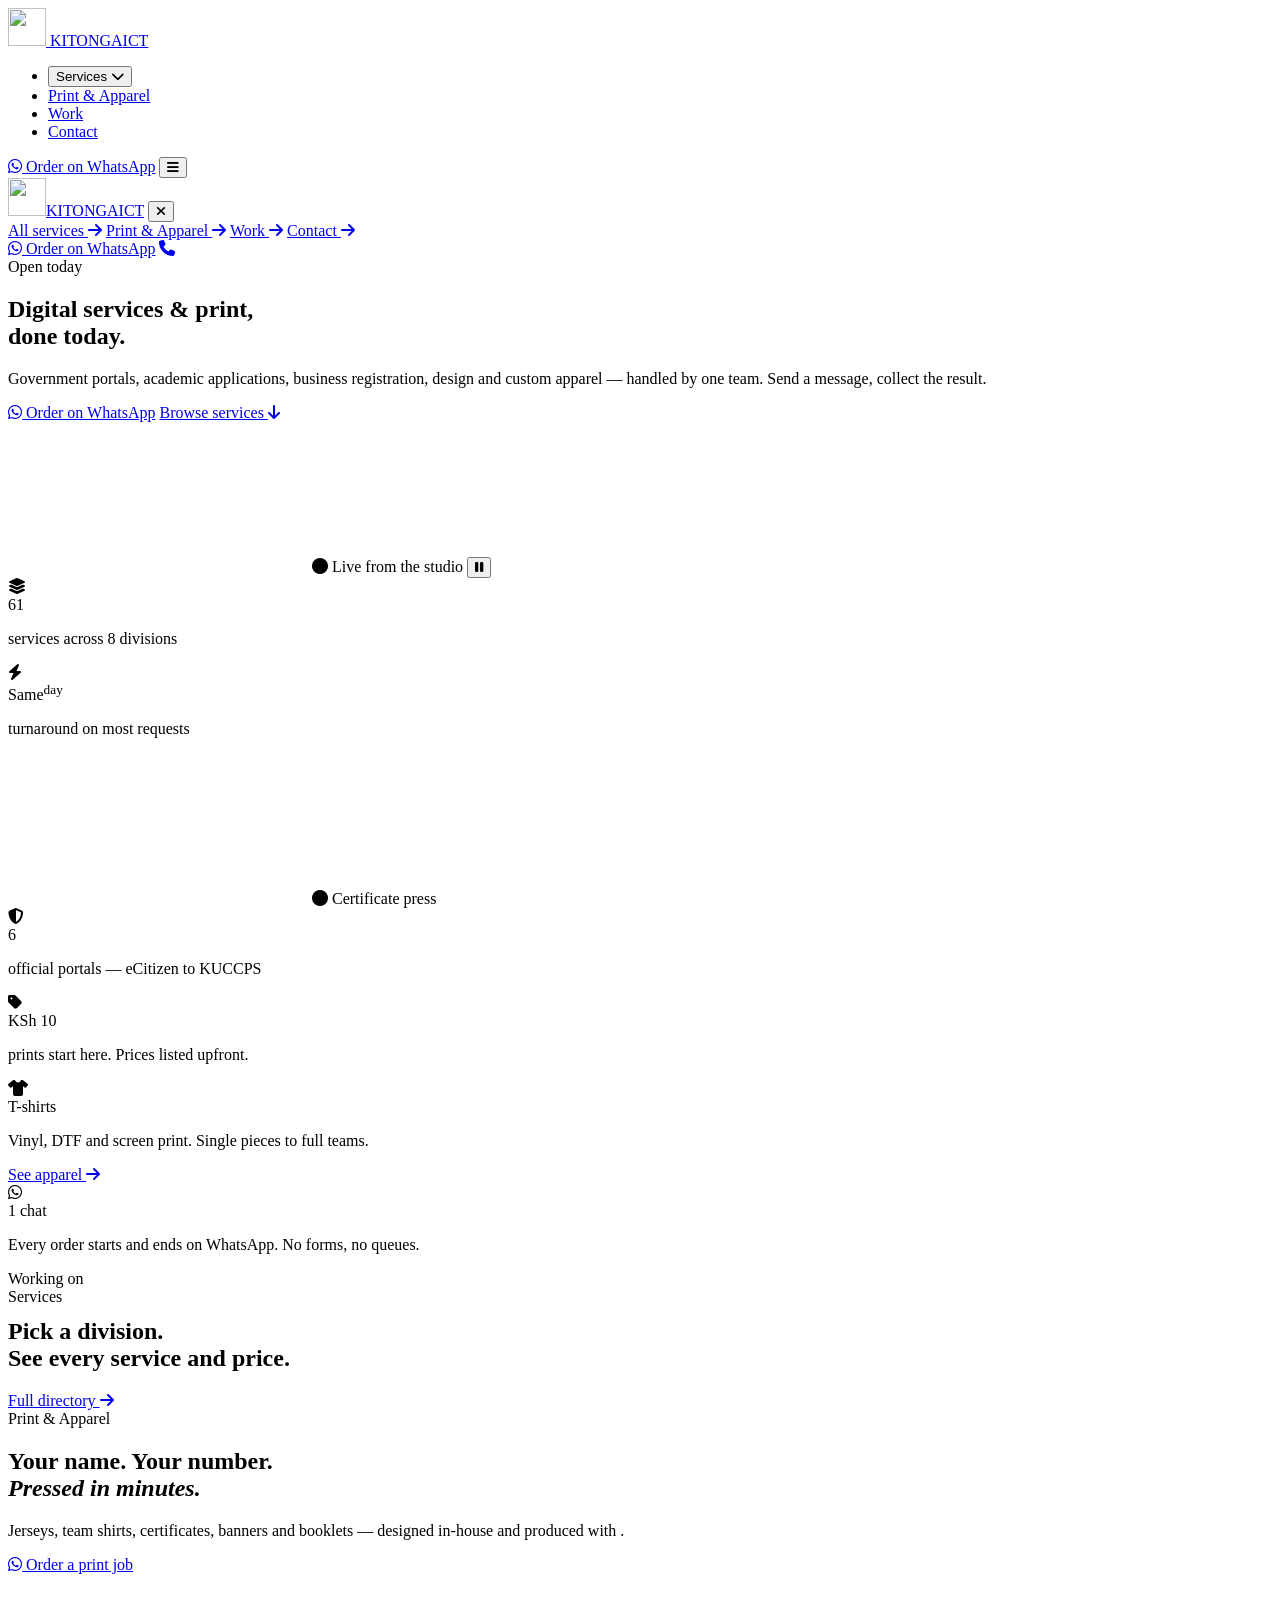
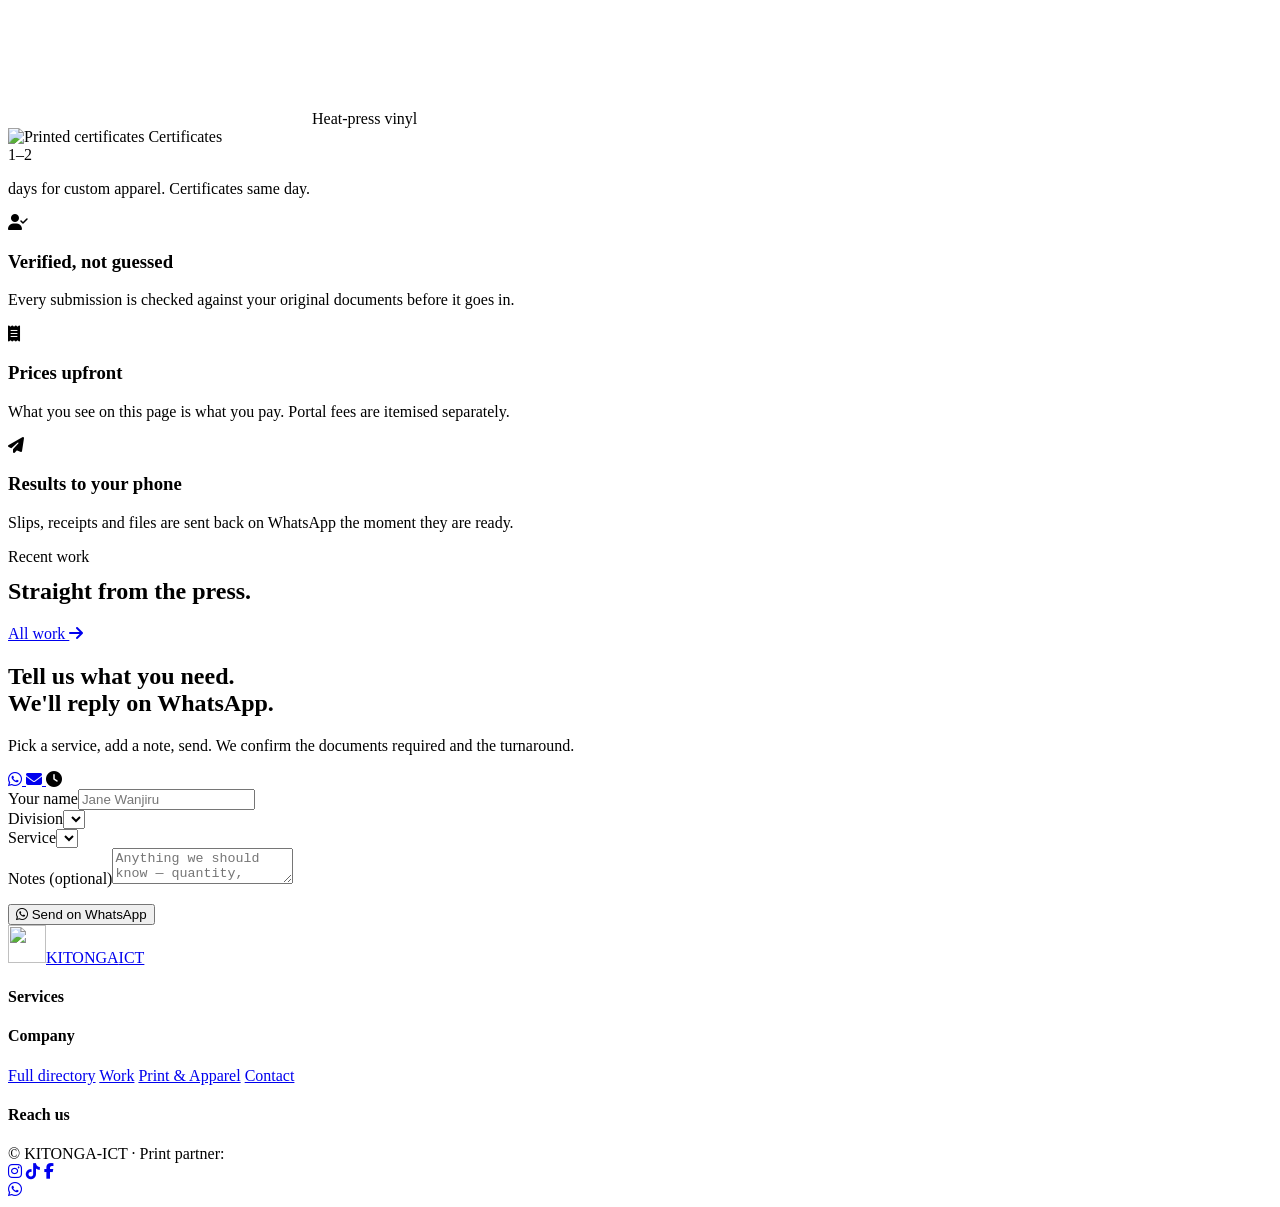
==== public/index.html @ f6f3f162 "Add KITONGA-ICT website source files" ====
<!DOCTYPE html>
<html lang="en">
<head>
<meta charset="UTF-8">
<meta name="viewport" content="width=device-width, initial-scale=1.0">
<title>KITONGA-ICT — Digital services & print, done today</title>
<meta name="description" content="Government, academic, business and print services in Nairobi. Order on WhatsApp — eCitizen, KRA, HELB, KUCCPS, CVs, certificates and custom t-shirts.">
<meta name="theme-color" content="#f4f5f7">
<meta property="og:title" content="KITONGA-ICT">
<meta property="og:description" content="Digital services & print, done today.">
<meta property="og:image" content="/static/images/portfolio/tee-peel.jpg">
<link rel="icon" type="image/svg+xml" href="/static/favicon.svg">
<link rel="preconnect" href="https://fonts.googleapis.com">
<link rel="preconnect" href="https://fonts.gstatic.com" crossorigin>
<link href="https://fonts.googleapis.com/css2?family=Plus+Jakarta+Sans:wght@500;600;700;800&family=Inter:wght@400;500;600&display=swap" rel="stylesheet">
<link href="https://cdn.jsdelivr.net/npm/@fortawesome/fontawesome-free@6.5.2/css/all.min.css" rel="stylesheet">
<link href="/static/css/site.css" rel="stylesheet">
</head>
<body>

<!--HEADER-->
<header class="site-header" id="site-header">
  <div class="wrap">
    <div class="bar">
      <a class="brand" href="/" aria-label="KITONGA-ICT home">
        <img src="/static/brand/mark.svg" alt="" width="38" height="38">
        <span>KITONGA</span><span class="tag">ICT</span>
      </a>
      <ul class="nav" id="nav">
        <li id="nav-services">
          <button type="button" aria-expanded="false" aria-controls="mega">Services <i class="fas fa-chevron-down"></i></button>
          <div class="mega" id="mega" role="menu"></div>
        </li>
        <li><a href="/#studio">Print &amp; Apparel</a></li>
        <li><a href="/portfolio">Work</a></li>
        <li><a href="/#contact">Contact</a></li>
      </ul>
      <div class="head-actions">
        <a class="btn btn-dark btn-sm" href="#" data-wa-general><i class="fab fa-whatsapp"></i> Order on WhatsApp</a>
        <button class="nav-toggle" id="nav-toggle" type="button" aria-label="Open menu" aria-expanded="false"><i class="fas fa-bars"></i></button>
      </div>
    </div>
  </div>
</header>

<nav class="mnav" id="mnav" aria-label="Mobile">
  <div class="top">
    <a class="brand" href="/"><img src="/static/brand/mark.svg" alt="" width="38" height="38"><span>KITONGA</span><span class="tag">ICT</span></a>
    <button class="nav-toggle" id="nav-close" type="button" aria-label="Close menu"><i class="fas fa-xmark"></i></button>
  </div>
  <div class="list">
    <a href="/services">All services <i class="fas fa-arrow-right"></i></a>
    <a href="/#studio">Print &amp; Apparel <i class="fas fa-arrow-right"></i></a>
    <a href="/portfolio">Work <i class="fas fa-arrow-right"></i></a>
    <a href="/#contact">Contact <i class="fas fa-arrow-right"></i></a>
  </div>
  <div class="cats" id="mnav-cats"></div>
  <div class="foot">
    <a class="btn btn-wa btn-lg" href="#" data-wa-general><i class="fab fa-whatsapp"></i> Order on WhatsApp</a>
    <a class="btn btn-ghost" href="#" data-tel><i class="fas fa-phone"></i> <span data-k="phoneDisplay"></span></a>
  </div>
</nav>
<!--/HEADER-->

<main id="main">

  <!-- HERO -->
  <section class="hero" id="hero">
    <div class="wrap">
      <div class="hero-copy rv">
        <span class="pill-note"><span class="dot"></span> Open today <span class="k" data-k="hours"></span></span>
        <h1 class="h-xl">Digital services &amp; print,<br>done today.</h1>
        <p class="lead">Government portals, academic applications, business registration, design and custom apparel — handled by one team. Send a message, collect the result.</p>
        <div class="hero-cta">
          <a class="btn btn-dark btn-lg" href="#" data-wa-general><i class="fab fa-whatsapp"></i> Order on WhatsApp</a>
          <a class="btn btn-ghost btn-lg" href="#services">Browse services <i class="fas fa-arrow-down"></i></a>
        </div>
      </div>

      <div class="bento stagger" id="bento">
        <article class="tile tile-media" id="tile-tee">
          <video src="/static/media/tee-loop.mp4" poster="/static/media/tee-poster.jpg" autoplay muted loop playsinline preload="metadata" aria-label="Heat-press vinyl t-shirt printing"></video>
          <span class="label"><i class="fas fa-circle"></i> Live from the studio</span>
          <button class="mute" type="button" data-toggle-video aria-label="Pause video"><i class="fas fa-pause"></i></button>
        </article>
        <article class="tile tile-lime">
          <span class="ic"><i class="fas fa-layer-group"></i></span>
          <div><div class="num"><span data-count="61">61</span></div><p class="cap">services across 8 divisions</p></div>
        </article>
        <article class="tile">
          <span class="ic"><i class="fas fa-bolt"></i></span>
          <div><div class="num">Same<sup>day</sup></div><p class="cap">turnaround on most requests</p></div>
        </article>
        <article class="tile tile-media" id="tile-cert">
          <video src="/static/media/press-loop.mp4" poster="/static/media/press-poster.jpg" autoplay muted loop playsinline preload="metadata" aria-label="Certificate printing"></video>
          <span class="label"><i class="fas fa-circle"></i> Certificate press</span>
        </article>
        <article class="tile tile-lilac">
          <span class="ic"><i class="fas fa-shield-halved"></i></span>
          <div><div class="num"><span data-count="6">6</span></div><p class="cap">official portals — eCitizen to KUCCPS</p></div>
        </article>
        <article class="tile tile-dark">
          <span class="ic"><i class="fas fa-tag"></i></span>
          <div><div class="num">KSh <span data-count="10">10</span></div><p class="cap">prints start here. Prices listed upfront.</p></div>
        </article>
        <article class="tile tile-butter tile-wide">
          <span class="ic"><i class="fas fa-shirt"></i></span>
          <div><div class="num">T-shirts</div><p class="cap">Vinyl, DTF and screen print. Single pieces to full teams.</p></div>
          <a class="btn btn-dark btn-sm" href="#studio" style="align-self:flex-start">See apparel <i class="fas fa-arrow-right"></i></a>
        </article>
        <article class="tile tile-wide">
          <span class="ic"><i class="fab fa-whatsapp"></i></span>
          <div><div class="num">1 chat</div><p class="cap">Every order starts and ends on WhatsApp. No forms, no queues.</p></div>
        </article>
      </div>
    </div>
  </section>

  <!-- PORTALS -->
  <section class="strip" aria-label="Portals we work on">
    <div class="wrap">
      <div class="row rv">
        <span class="lab">Working on</span>
        <div class="marquee"><div class="marquee-track" id="marquee"></div></div>
      </div>
    </div>
  </section>

  <!-- SERVICES -->
  <section class="section" id="services">
    <div class="wrap">
      <div class="section-head rv">
        <div>
          <span class="eyebrow">Services</span>
          <h2 class="h-lg" style="margin-top:.75rem">Pick a division.<br>See every service and price.</h2>
        </div>
        <a class="btn btn-ghost" href="/services">Full directory <i class="fas fa-arrow-right"></i></a>
      </div>
      <div class="cats stagger" id="cats"></div>
    </div>
  </section>

  <!-- STUDIO -->
  <section class="section" id="studio" style="padding-top:0">
    <div class="wrap">
      <div class="studio rv">
        <div class="studio-grid">
          <div class="studio-copy">
            <span class="eyebrow">Print &amp; Apparel</span>
            <h2 class="h-lg">Your name. Your number.<br><em>Pressed in minutes.</em></h2>
            <p class="lead">Jerseys, team shirts, certificates, banners and booklets — designed in-house and produced with <span data-k="printPartner"></span>.</p>
            <div class="chips" id="print-chips"></div>
            <div><a class="btn btn-lime btn-lg" href="#" data-wa-print><i class="fab fa-whatsapp"></i> Order a print job</a></div>
          </div>
          <div class="studio-media">
            <div class="card tall">
              <video src="/static/media/tee-loop.mp4" poster="/static/media/tee-poster.jpg" autoplay muted loop playsinline preload="metadata" aria-hidden="true"></video>
              <span class="badge">Heat-press vinyl</span>
            </div>
            <div class="card sq">
              <img src="/static/images/portfolio/cert-stack.jpg" alt="Printed certificates" loading="lazy">
              <span class="badge">Certificates</span>
            </div>
            <div class="card sq stat">
              <div class="num">1–2</div>
              <p class="cap">days for custom apparel. Certificates same day.</p>
            </div>
          </div>
        </div>
      </div>
    </div>
  </section>

  <!-- WHY -->
  <section class="section" id="why" style="padding-top:0">
    <div class="wrap">
      <div class="why stagger">
        <div class="card">
          <span class="ic" style="background:var(--sky)"><i class="fas fa-user-check"></i></span>
          <h3>Verified, not guessed</h3>
          <p>Every submission is checked against your original documents before it goes in.</p>
        </div>
        <div class="card">
          <span class="ic" style="background:var(--butter)"><i class="fas fa-receipt"></i></span>
          <h3>Prices upfront</h3>
          <p>What you see on this page is what you pay. Portal fees are itemised separately.</p>
        </div>
        <div class="card">
          <span class="ic" style="background:var(--mint)"><i class="fas fa-paper-plane"></i></span>
          <h3>Results to your phone</h3>
          <p>Slips, receipts and files are sent back on WhatsApp the moment they are ready.</p>
        </div>
      </div>
    </div>
  </section>

  <!-- WORK -->
  <section class="section" id="work" style="padding-top:0">
    <div class="wrap">
      <div class="section-head rv">
        <div>
          <span class="eyebrow">Recent work</span>
          <h2 class="h-lg" style="margin-top:.75rem">Straight from the press.</h2>
        </div>
        <a class="btn btn-ghost" href="/portfolio">All work <i class="fas fa-arrow-right"></i></a>
      </div>
      <div class="work stagger" id="work-grid"></div>
    </div>
  </section>

  <!-- CTA -->
  <section class="section" id="contact" style="padding-top:0">
    <div class="wrap">
      <div class="cta rv">
        <div class="cta-grid">
          <div>
            <h2 class="h-lg">Tell us what you need.<br>We'll reply on WhatsApp.</h2>
            <p class="lead" style="margin-top:1rem">Pick a service, add a note, send. We confirm the documents required and the turnaround.</p>
            <div class="contact">
              <a href="#" data-wa-general><i class="fab fa-whatsapp"></i> <span data-k="phoneDisplay"></span></a>
              <a href="#" data-mail><i class="fas fa-envelope"></i> <span data-k="email"></span></a>
              <a><i class="fas fa-clock"></i> <span data-k="hours"></span></a>
            </div>
          </div>
          <form class="form" id="request-form" novalidate>
            <div class="row2">
              <div class="field"><label for="rf-name">Your name</label><input id="rf-name" type="text" autocomplete="name" placeholder="Jane Wanjiru"></div>
              <div class="field"><label for="rf-cat">Division</label><select id="rf-cat"></select></div>
            </div>
            <div class="field"><label for="rf-svc">Service</label><select id="rf-svc"></select></div>
            <div class="field"><label for="rf-notes">Notes (optional)</label><textarea id="rf-notes" placeholder="Anything we should know — quantity, deadline, colours…"></textarea></div>
            <p class="summary" id="req-summary"></p>
            <button class="btn btn-wa btn-lg" type="submit"><i class="fab fa-whatsapp"></i> Send on WhatsApp</button>
          </form>
        </div>
      </div>
    </div>
  </section>

</main>

<!--FOOTER-->
<footer class="site-footer">
  <div class="wrap">
    <div class="foot-grid">
      <div class="brand-col">
        <a class="brand" href="/"><img src="/static/brand/mark.svg" alt="" width="38" height="38"><span>KITONGA</span><span class="tag">ICT</span></a>
        <p data-k="tagline"></p>
      </div>
      <div>
        <h4>Services</h4>
        <div class="links" id="foot-cats"></div>
      </div>
      <div>
        <h4>Company</h4>
        <div class="links">
          <a href="/services">Full directory</a>
          <a href="/portfolio">Work</a>
          <a href="/#studio">Print &amp; Apparel</a>
          <a href="/#contact">Contact</a>
        </div>
      </div>
      <div>
        <h4>Reach us</h4>
        <div class="links">
          <a href="#" data-tel data-k="phoneDisplay"></a>
          <a href="#" data-mail data-k="email"></a>
          <a data-k="hours"></a>
        </div>
      </div>
    </div>
    <div class="foot-bottom">
      <span>© <span data-year></span> KITONGA-ICT · Print partner: <span data-k="printPartner"></span></span>
      <div class="socials">
        <a href="#" data-social="instagram" aria-label="Instagram"><i class="fab fa-instagram"></i></a>
        <a href="#" data-social="tiktok" aria-label="TikTok"><i class="fab fa-tiktok"></i></a>
        <a href="#" data-social="facebook" aria-label="Facebook"><i class="fab fa-facebook-f"></i></a>
      </div>
    </div>
  </div>
</footer>

<a class="wa-fab" href="#" data-wa-general aria-label="Chat on WhatsApp"><i class="fab fa-whatsapp"></i></a>
<!--/FOOTER-->

<script src="/static/js/data.js"></script>
<script src="/static/js/main.js"></script>
</body>
</html>
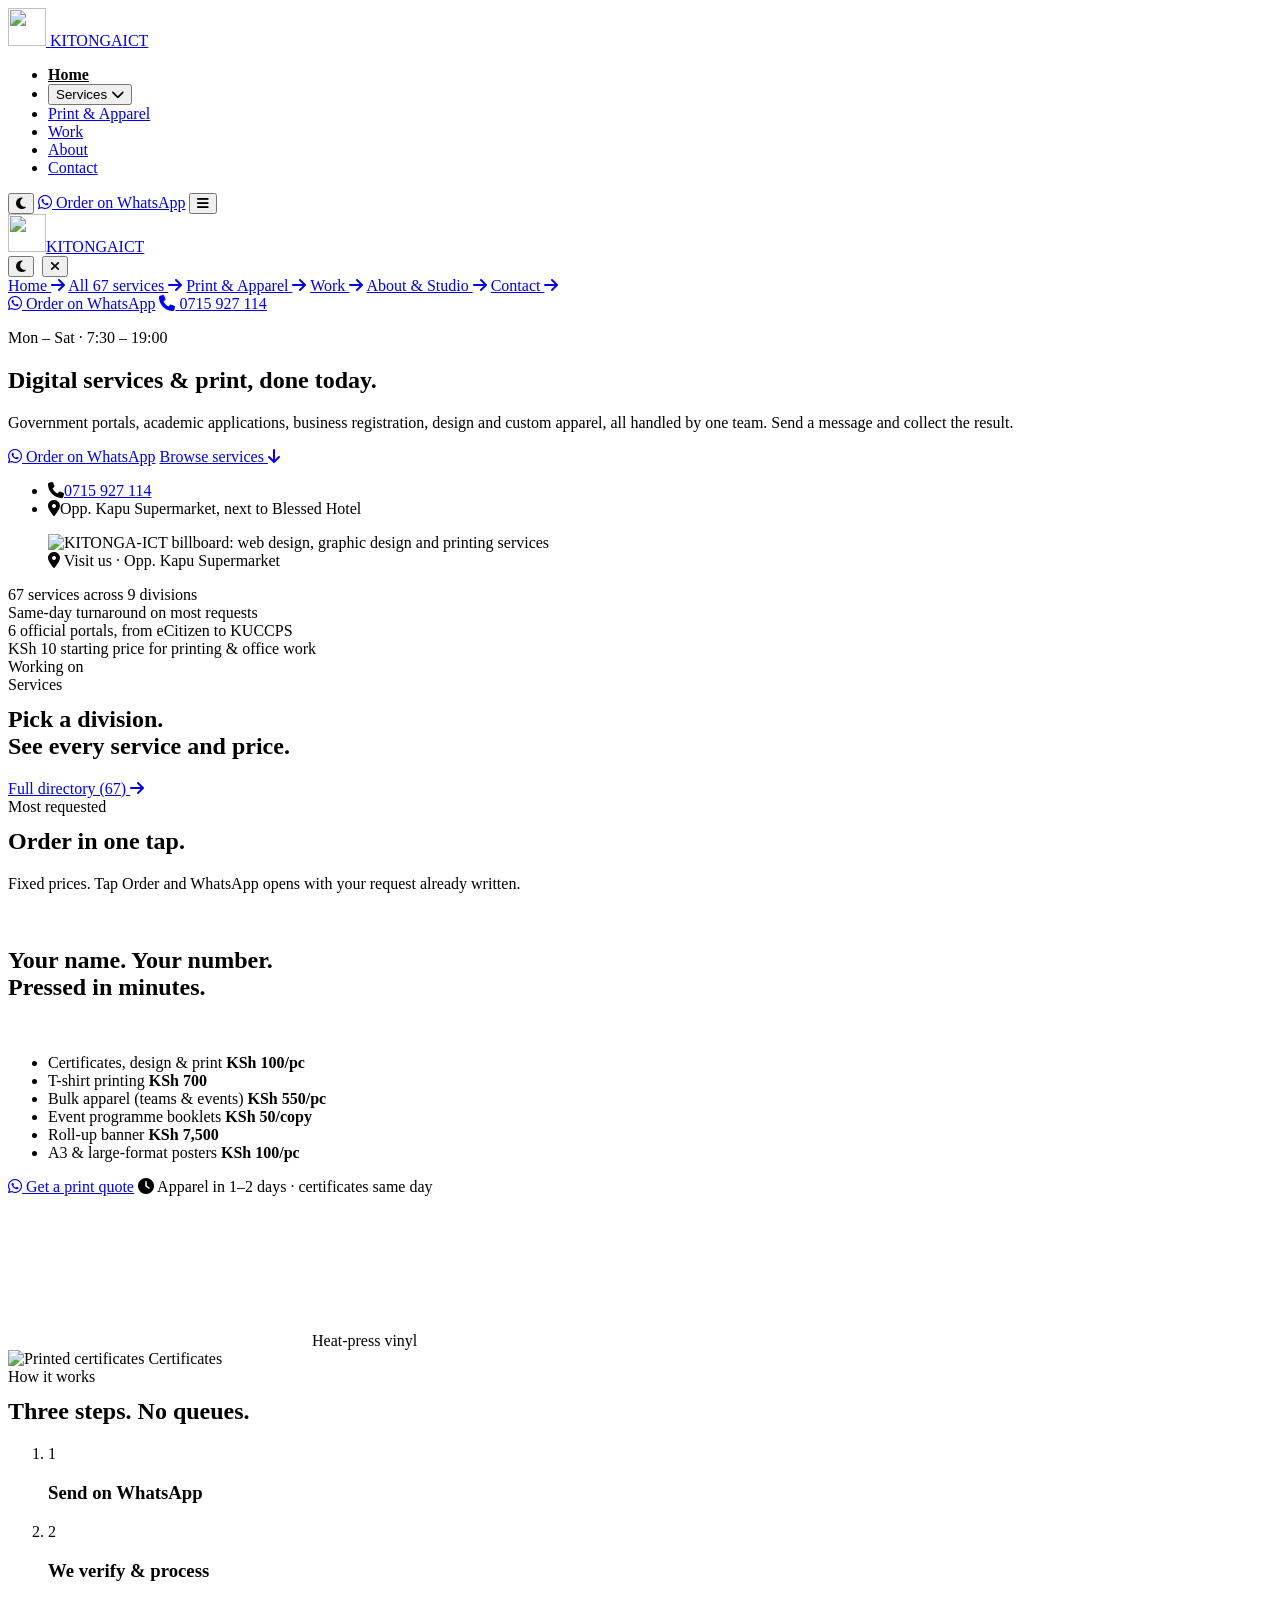
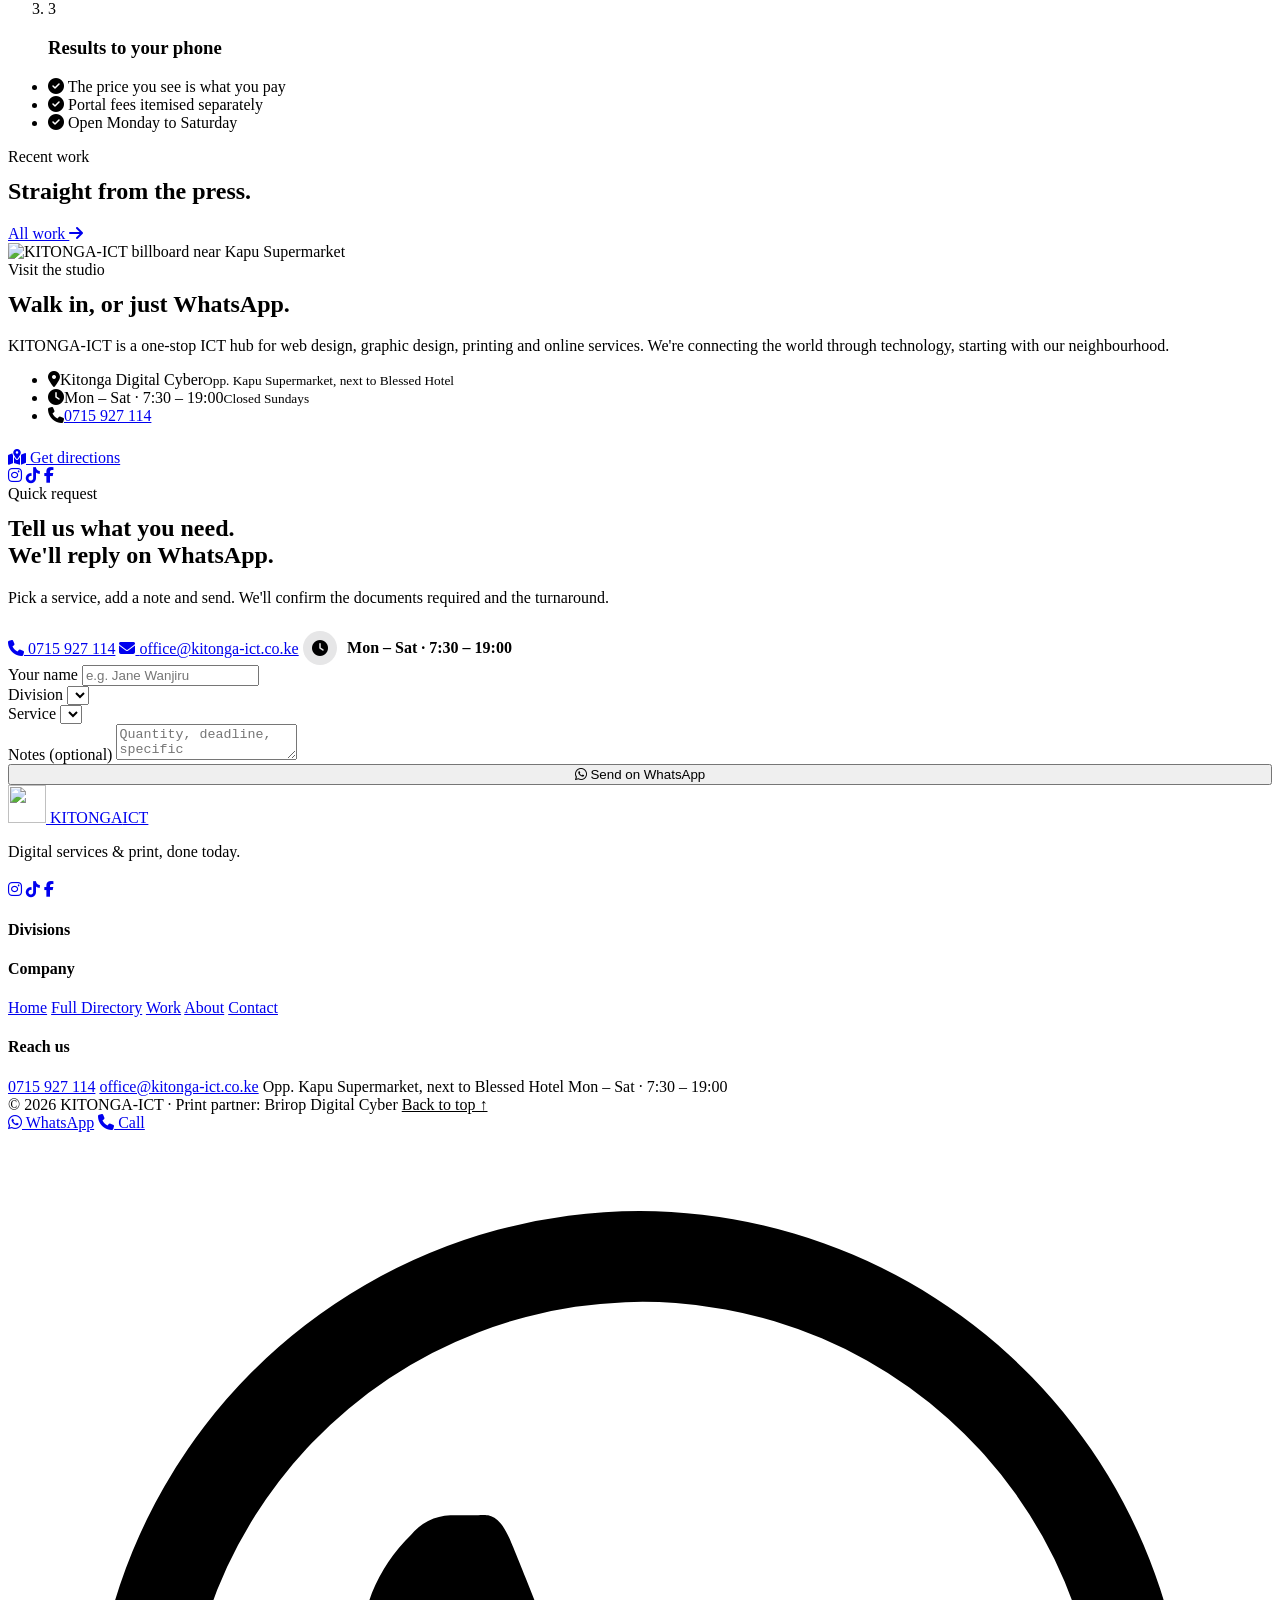
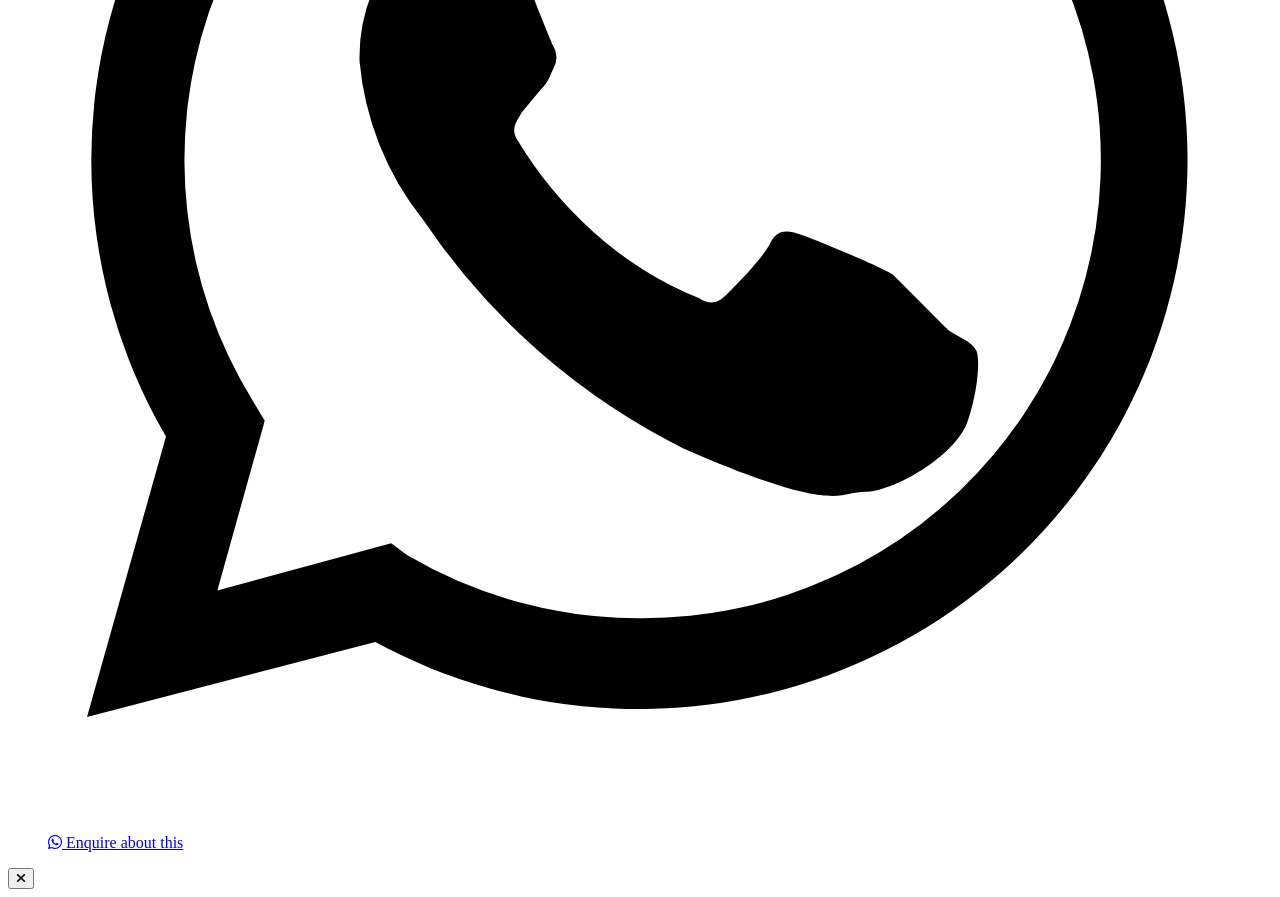
==== commit f3d10d55: "Update KITONGA-ICT redesign, brand logos, billboard assets, and service listings" ====
--- a/public/index.html
+++ b/public/index.html
@@ -2,19 +2,50 @@
 <html lang="en">
 <head>
 <meta charset="UTF-8">
-<meta name="viewport" content="width=device-width, initial-scale=1.0">
-<title>KITONGA-ICT — Digital services & print, done today</title>
-<meta name="description" content="Government, academic, business and print services in Nairobi. Order on WhatsApp — eCitizen, KRA, HELB, KUCCPS, CVs, certificates and custom t-shirts.">
+<meta name="viewport" content="width=device-width, initial-scale=1.0, viewport-fit=cover">
+<title>KITONGA-ICT — Digital services &amp; print, done today</title>
+<meta name="description" content="eCitizen, KRA, HELB, KUCCPS, business registration, web design, T-shirt and certificate printing in Nairobi. Order on WhatsApp and collect the same day.">
 <meta name="theme-color" content="#f4f5f7">
-<meta property="og:title" content="KITONGA-ICT">
-<meta property="og:description" content="Digital services & print, done today.">
-<meta property="og:image" content="/static/images/portfolio/tee-peel.jpg">
+<meta property="og:title" content="KITONGA-ICT — Digital services &amp; print, done today">
+<meta property="og:description" content="Government portals, academic applications, web design and custom apparel handled by one team. Order on WhatsApp.">
+<meta property="og:image" content="/static/images/billboard-wide.jpg">
 <link rel="icon" type="image/svg+xml" href="/static/favicon.svg">
 <link rel="preconnect" href="https://fonts.googleapis.com">
 <link rel="preconnect" href="https://fonts.gstatic.com" crossorigin>
-<link href="https://fonts.googleapis.com/css2?family=Plus+Jakarta+Sans:wght@500;600;700;800&family=Inter:wght@400;500;600&display=swap" rel="stylesheet">
+<link href="https://fonts.googleapis.com/css2?family=Plus+Jakarta+Sans:wght@500;600;700;800&family=Inter:wght@400;500;600;700&display=swap" rel="stylesheet">
 <link href="https://cdn.jsdelivr.net/npm/@fortawesome/fontawesome-free@6.5.2/css/all.min.css" rel="stylesheet">
 <link href="/static/css/site.css" rel="stylesheet">
+<script>
+  (function(){
+    var t = localStorage.getItem('kitonga_theme') || (window.matchMedia('(prefers-color-scheme: dark)').matches ? 'dark' : 'light');
+    document.documentElement.setAttribute('data-theme', t);
+  })();
+</script>
+
+<!-- Local SEO schema -->
+<script type="application/ld+json">
+{
+  "@context": "https://schema.org",
+  "@type": "LocalBusiness",
+  "name": "KITONGA-ICT",
+  "url": "https://kitonga-ict.co.ke",
+  "telephone": "+254715927114",
+  "email": "office@kitonga-ict.co.ke",
+  "image": "/static/images/billboard-wide.jpg",
+  "address": {
+    "@type": "PostalAddress",
+    "streetAddress": "Opp. Kapu Supermarket, next to Blessed Hotel",
+    "addressLocality": "Nairobi",
+    "addressCountry": "KE"
+  },
+  "openingHoursSpecification": [{
+    "@type": "OpeningHoursSpecification",
+    "dayOfWeek": ["Monday","Tuesday","Wednesday","Thursday","Friday","Saturday"],
+    "opens": "07:30",
+    "closes": "19:00"
+  }]
+}
+</script>
 </head>
 <body>
 
@@ -24,18 +55,21 @@
     <div class="bar">
       <a class="brand" href="/" aria-label="KITONGA-ICT home">
         <img src="/static/brand/mark.svg" alt="" width="38" height="38">
-        <span>KITONGA</span><span class="tag">ICT</span>
+        <span class="brand-name">KITONGA</span><span class="tag">ICT</span>
       </a>
       <ul class="nav" id="nav">
+        <li><a href="/" style="font-weight:600;color:var(--ink)">Home</a></li>
         <li id="nav-services">
           <button type="button" aria-expanded="false" aria-controls="mega">Services <i class="fas fa-chevron-down"></i></button>
           <div class="mega" id="mega" role="menu"></div>
         </li>
-        <li><a href="/#studio">Print &amp; Apparel</a></li>
+        <li><a href="#studio">Print &amp; Apparel</a></li>
         <li><a href="/portfolio">Work</a></li>
-        <li><a href="/#contact">Contact</a></li>
+        <li><a href="#visit">About</a></li>
+        <li><a href="#contact">Contact</a></li>
       </ul>
       <div class="head-actions">
+        <button class="theme-toggle" type="button" aria-label="Toggle theme"><i class="fas fa-moon"></i></button>
         <a class="btn btn-dark btn-sm" href="#" data-wa-general><i class="fab fa-whatsapp"></i> Order on WhatsApp</a>
         <button class="nav-toggle" id="nav-toggle" type="button" aria-label="Open menu" aria-expanded="false"><i class="fas fa-bars"></i></button>
       </div>
@@ -45,88 +79,96 @@
 
 <nav class="mnav" id="mnav" aria-label="Mobile">
   <div class="top">
-    <a class="brand" href="/"><img src="/static/brand/mark.svg" alt="" width="38" height="38"><span>KITONGA</span><span class="tag">ICT</span></a>
-    <button class="nav-toggle" id="nav-close" type="button" aria-label="Close menu"><i class="fas fa-xmark"></i></button>
+    <a class="brand" href="/"><img src="/static/brand/mark.svg" alt="" width="38" height="38"><span class="brand-name">KITONGA</span><span class="tag">ICT</span></a>
+    <div style="display:flex;align-items:center;gap:.5rem">
+      <button class="theme-toggle" type="button" aria-label="Toggle theme"><i class="fas fa-moon"></i></button>
+      <button class="nav-toggle" id="nav-close" type="button" aria-label="Close menu"><i class="fas fa-xmark"></i></button>
+    </div>
   </div>
   <div class="list">
-    <a href="/services">All services <i class="fas fa-arrow-right"></i></a>
-    <a href="/#studio">Print &amp; Apparel <i class="fas fa-arrow-right"></i></a>
+    <a href="/">Home <i class="fas fa-arrow-right"></i></a>
+    <a href="/services">All 67 services <i class="fas fa-arrow-right"></i></a>
+    <a href="#studio">Print &amp; Apparel <i class="fas fa-arrow-right"></i></a>
     <a href="/portfolio">Work <i class="fas fa-arrow-right"></i></a>
-    <a href="/#contact">Contact <i class="fas fa-arrow-right"></i></a>
+    <a href="#visit">About &amp; Studio <i class="fas fa-arrow-right"></i></a>
+    <a href="#contact">Contact <i class="fas fa-arrow-right"></i></a>
   </div>
   <div class="cats" id="mnav-cats"></div>
   <div class="foot">
     <a class="btn btn-wa btn-lg" href="#" data-wa-general><i class="fab fa-whatsapp"></i> Order on WhatsApp</a>
-    <a class="btn btn-ghost" href="#" data-tel><i class="fas fa-phone"></i> <span data-k="phoneDisplay"></span></a>
+    <a class="btn btn-ghost" href="#" data-tel><i class="fas fa-phone"></i> <span data-k="phoneDisplay">0715 927 114</span></a>
   </div>
 </nav>
 <!--/HEADER-->
 
 <main id="main">
 
-  <!-- HERO -->
+  <!-- ============ HERO ============ -->
   <section class="hero" id="hero">
     <div class="wrap">
-      <div class="hero-copy rv">
-        <span class="pill-note"><span class="dot"></span> Open today <span class="k" data-k="hours"></span></span>
-        <h1 class="h-xl">Digital services &amp; print,<br>done today.</h1>
-        <p class="lead">Government portals, academic applications, business registration, design and custom apparel — handled by one team. Send a message, collect the result.</p>
-        <div class="hero-cta">
-          <a class="btn btn-dark btn-lg" href="#" data-wa-general><i class="fab fa-whatsapp"></i> Order on WhatsApp</a>
-          <a class="btn btn-ghost btn-lg" href="#services">Browse services <i class="fas fa-arrow-down"></i></a>
-        </div>
-      </div>
-
-      <div class="bento stagger" id="bento">
-        <article class="tile tile-media" id="tile-tee">
-          <video src="/static/media/tee-loop.mp4" poster="/static/media/tee-poster.jpg" autoplay muted loop playsinline preload="metadata" aria-label="Heat-press vinyl t-shirt printing"></video>
-          <span class="label"><i class="fas fa-circle"></i> Live from the studio</span>
-          <button class="mute" type="button" data-toggle-video aria-label="Pause video"><i class="fas fa-pause"></i></button>
-        </article>
-        <article class="tile tile-lime">
-          <span class="ic"><i class="fas fa-layer-group"></i></span>
-          <div><div class="num"><span data-count="61">61</span></div><p class="cap">services across 8 divisions</p></div>
-        </article>
-        <article class="tile">
-          <span class="ic"><i class="fas fa-bolt"></i></span>
-          <div><div class="num">Same<sup>day</sup></div><p class="cap">turnaround on most requests</p></div>
-        </article>
-        <article class="tile tile-media" id="tile-cert">
-          <video src="/static/media/press-loop.mp4" poster="/static/media/press-poster.jpg" autoplay muted loop playsinline preload="metadata" aria-label="Certificate printing"></video>
-          <span class="label"><i class="fas fa-circle"></i> Certificate press</span>
-        </article>
-        <article class="tile tile-lilac">
-          <span class="ic"><i class="fas fa-shield-halved"></i></span>
-          <div><div class="num"><span data-count="6">6</span></div><p class="cap">official portals — eCitizen to KUCCPS</p></div>
-        </article>
-        <article class="tile tile-dark">
-          <span class="ic"><i class="fas fa-tag"></i></span>
-          <div><div class="num">KSh <span data-count="10">10</span></div><p class="cap">prints start here. Prices listed upfront.</p></div>
-        </article>
-        <article class="tile tile-butter tile-wide">
-          <span class="ic"><i class="fas fa-shirt"></i></span>
-          <div><div class="num">T-shirts</div><p class="cap">Vinyl, DTF and screen print. Single pieces to full teams.</p></div>
-          <a class="btn btn-dark btn-sm" href="#studio" style="align-self:flex-start">See apparel <i class="fas fa-arrow-right"></i></a>
-        </article>
-        <article class="tile tile-wide">
-          <span class="ic"><i class="fab fa-whatsapp"></i></span>
-          <div><div class="num">1 chat</div><p class="cap">Every order starts and ends on WhatsApp. No forms, no queues.</p></div>
-        </article>
-      </div>
-    </div>
-  </section>
-
-  <!-- PORTALS -->
-  <section class="strip" aria-label="Portals we work on">
+      <div class="hero-grid rv">
+        <div class="hero-copy">
+          <p class="status" data-status>
+            <span class="status-dot"></span><span data-status-text>Mon – Sat · 7:30 – 19:00</span>
+          </p>
+          <h1 class="h-xl">Digital services &amp; print, <span class="hl">done today.</span></h1>
+          <p class="lead">Government portals, academic applications, business registration, design and custom apparel, all handled by one team. Send a message and collect the result.</p>
+          <div class="cta-row">
+            <a class="btn btn-dark btn-lg" href="#" data-wa-general><i class="fab fa-whatsapp"></i> Order on WhatsApp</a>
+            <a class="btn btn-green btn-lg" href="#services">Browse services <i class="fas fa-arrow-down"></i></a>
+          </div>
+          <ul class="hero-meta">
+            <li><i class="fas fa-phone"></i><a href="tel:+254715927114">0715 927 114</a></li>
+            <li><i class="fas fa-location-dot"></i>Opp. Kapu Supermarket, next to Blessed Hotel</li>
+          </ul>
+        </div>
+
+        <figure class="hero-media">
+          <div class="ph r-1-1">
+            <picture>
+              <source srcset="/static/images/billboard-square.webp" type="image/webp">
+              <img src="/static/images/billboard-square.jpg" alt="KITONGA-ICT billboard: web design, graphic design and printing services" fetchpriority="high">
+            </picture>
+            <figcaption class="hero-chip"><i class="fas fa-location-dot"></i> Visit us · Opp. Kapu Supermarket</figcaption>
+          </div>
+        </figure>
+      </div>
+
+      <!-- Stats Grid -->
+      <div class="stats-grid stagger">
+        <div class="stat stat--lime">
+          <span class="stat-num">67</span>
+          <span class="stat-label">services across 9 divisions</span>
+        </div>
+        <div class="stat">
+          <span class="stat-num">Same-day</span>
+          <span class="stat-label">turnaround on most requests</span>
+        </div>
+        <div class="stat">
+          <span class="stat-num">6</span>
+          <span class="stat-label">official portals, from eCitizen to KUCCPS</span>
+        </div>
+        <div class="stat stat--dark">
+          <span class="stat-num">KSh 10</span>
+          <span class="stat-label">starting price for printing &amp; office work</span>
+        </div>
+      </div>
+    </div>
+  </section>
+
+  <!-- ============ PORTALS & SERVICES MARQUEE (HORIZONTAL SCROLL) ============ -->
+  <section class="strip" aria-label="Portals and statutory services we handle daily">
     <div class="wrap">
       <div class="row rv">
         <span class="lab">Working on</span>
-        <div class="marquee"><div class="marquee-track" id="marquee"></div></div>
-      </div>
-    </div>
-  </section>
-
-  <!-- SERVICES -->
+        <div class="marquee">
+          <div class="marquee-track" id="marquee"></div>
+        </div>
+      </div>
+    </div>
+  </section>
+
+  <!-- ============ DIVISIONS ============ -->
   <section class="section" id="services">
     <div class="wrap">
       <div class="section-head rv">
@@ -134,23 +176,47 @@
           <span class="eyebrow">Services</span>
           <h2 class="h-lg" style="margin-top:.75rem">Pick a division.<br>See every service and price.</h2>
         </div>
-        <a class="btn btn-ghost" href="/services">Full directory <i class="fas fa-arrow-right"></i></a>
+        <a class="btn btn-ghost" href="/services">Full directory (67) <i class="fas fa-arrow-right"></i></a>
       </div>
       <div class="cats stagger" id="cats"></div>
     </div>
   </section>
 
-  <!-- STUDIO -->
+  <!-- ============ MOST REQUESTED ============ -->
+  <section class="section" id="popular" style="padding-top:0">
+    <div class="wrap">
+      <div class="section-head rv">
+        <div>
+          <span class="eyebrow">Most requested</span>
+          <h2 class="h-lg" style="margin-top:.75rem">Order in one tap.</h2>
+          <p class="section-sub" style="color:var(--mute);margin-top:.35rem">Fixed prices. Tap Order and WhatsApp opens with your request already written.</p>
+        </div>
+      </div>
+      <ul class="popular-list stagger" id="popular-list"></ul>
+    </div>
+  </section>
+
+  <!-- ============ PRINT & APPAREL STUDIO ============ -->
   <section class="section" id="studio" style="padding-top:0">
     <div class="wrap">
       <div class="studio rv">
         <div class="studio-grid">
           <div class="studio-copy">
-            <span class="eyebrow">Print &amp; Apparel</span>
-            <h2 class="h-lg">Your name. Your number.<br><em>Pressed in minutes.</em></h2>
-            <p class="lead">Jerseys, team shirts, certificates, banners and booklets — designed in-house and produced with <span data-k="printPartner"></span>.</p>
-            <div class="chips" id="print-chips"></div>
-            <div><a class="btn btn-lime btn-lg" href="#" data-wa-print><i class="fab fa-whatsapp"></i> Order a print job</a></div>
+            <span class="eyebrow" style="color:rgba(255,255,255,.7)">Print &amp; Apparel</span>
+            <h2 class="h-lg">Your name. Your number.<br><em style="color:var(--lime);font-style:normal">Pressed in minutes.</em></h2>
+            <p class="lead" style="color:rgba(255,255,255,.75)">Jerseys, team shirts, certificates, banners and booklets — designed in-house and produced with <span data-k="printPartner">Brirop Digital Cyber</span>.</p>
+            <ul class="price-pills">
+              <li>Certificates, design &amp; print <b>KSh 100/pc</b></li>
+              <li>T-shirt printing <b>KSh 700</b></li>
+              <li>Bulk apparel (teams &amp; events) <b>KSh 550/pc</b></li>
+              <li>Event programme booklets <b>KSh 50/copy</b></li>
+              <li>Roll-up banner <b>KSh 7,500</b></li>
+              <li>A3 &amp; large-format posters <b>KSh 100/pc</b></li>
+            </ul>
+            <div class="print-actions">
+              <a class="btn btn-lime btn-lg" href="#" data-wa-print><i class="fab fa-whatsapp"></i> Get a print quote</a>
+              <span class="badge-dark"><i class="fas fa-clock"></i> Apparel in 1–2 days · certificates same day</span>
+            </div>
           </div>
           <div class="studio-media">
             <div class="card tall">
@@ -161,40 +227,44 @@
               <img src="/static/images/portfolio/cert-stack.jpg" alt="Printed certificates" loading="lazy">
               <span class="badge">Certificates</span>
             </div>
-            <div class="card sq stat">
-              <div class="num">1–2</div>
-              <p class="cap">days for custom apparel. Certificates same day.</p>
-            </div>
-          </div>
-        </div>
-      </div>
-    </div>
-  </section>
-
-  <!-- WHY -->
-  <section class="section" id="why" style="padding-top:0">
-    <div class="wrap">
-      <div class="why stagger">
-        <div class="card">
-          <span class="ic" style="background:var(--sky)"><i class="fas fa-user-check"></i></span>
-          <h3>Verified, not guessed</h3>
-          <p>Every submission is checked against your original documents before it goes in.</p>
-        </div>
-        <div class="card">
-          <span class="ic" style="background:var(--butter)"><i class="fas fa-receipt"></i></span>
-          <h3>Prices upfront</h3>
-          <p>What you see on this page is what you pay. Portal fees are itemised separately.</p>
-        </div>
-        <div class="card">
-          <span class="ic" style="background:var(--mint)"><i class="fas fa-paper-plane"></i></span>
+          </div>
+        </div>
+      </div>
+    </div>
+  </section>
+
+  <!-- ============ HOW IT WORKS ============ -->
+  <section class="section" id="how" style="padding-top:0">
+    <div class="wrap">
+      <div class="section-head rv">
+        <div>
+          <span class="eyebrow">How it works</span>
+          <h2 class="h-lg" style="margin-top:.75rem">Three steps. No queues.</h2>
+        </div>
+      </div>
+      <ol class="steps stagger">
+        <li class="step">
+          <span class="step-num">1</span>
+          <h3>Send on WhatsApp</h3>
+        </li>
+        <li class="step">
+          <span class="step-num">2</span>
+          <h3>We verify &amp; process</h3>
+        </li>
+        <li class="step">
+          <span class="step-num">3</span>
           <h3>Results to your phone</h3>
-          <p>Slips, receipts and files are sent back on WhatsApp the moment they are ready.</p>
-        </div>
-      </div>
-    </div>
-  </section>
-
-  <!-- WORK -->
+        </li>
+      </ol>
+      <ul class="trust-row rv">
+        <li><i class="fas fa-check-circle"></i> The price you see is what you pay</li>
+        <li><i class="fas fa-check-circle"></i> Portal fees itemised separately</li>
+        <li><i class="fas fa-check-circle"></i> Open Monday to Saturday</li>
+      </ul>
+    </div>
+  </section>
+
+  <!-- ============ RECENT WORK ============ -->
   <section class="section" id="work" style="padding-top:0">
     <div class="wrap">
       <div class="section-head rv">
@@ -208,80 +278,154 @@
     </div>
   </section>
 
-  <!-- CTA -->
+  <!-- ============ VISIT THE STUDIO / ABOUT ============ -->
+  <section class="section" id="visit" style="padding-top:0">
+    <div class="wrap">
+      <div class="visit-grid rv">
+        <div class="visit-media">
+          <picture>
+            <source srcset="/static/images/billboard-wide.webp" type="image/webp">
+            <img src="/static/images/billboard-wide.jpg" alt="KITONGA-ICT billboard near Kapu Supermarket" loading="lazy">
+          </picture>
+        </div>
+        <div class="visit-copy">
+          <span class="eyebrow">Visit the studio</span>
+          <h2 class="h-lg" style="margin-top:.75rem">Walk in, or just WhatsApp.</h2>
+          <p class="lead" style="margin-top:.75rem">KITONGA-ICT is a one-stop ICT hub for web design, graphic design, printing and online services. We're connecting the world through technology, starting with our neighbourhood.</p>
+          <ul class="info-list">
+            <li><span class="ico"><i class="fas fa-location-dot"></i></span><span>Kitonga Digital Cyber<small>Opp. Kapu Supermarket, next to Blessed Hotel</small></span></li>
+            <li><span class="ico"><i class="fas fa-clock"></i></span><span>Mon – Sat · 7:30 – 19:00<small>Closed Sundays</small></span></li>
+            <li><span class="ico"><i class="fas fa-phone"></i></span><a href="tel:+254715927114">0715 927 114</a></li>
+          </ul>
+          <div class="hero-cta" style="margin-top:1.5rem;justify-content:flex-start">
+            <a class="btn btn-dark" href="https://www.google.com/maps/search/?api=1&query=Kapu+Supermarket+Blessed+Hotel" target="_blank" rel="noopener"><i class="fas fa-map-location-dot"></i> Get directions</a>
+            <div class="socials" aria-label="Social media">
+              <a href="#" data-social="instagram" aria-label="Instagram"><i class="fab fa-instagram"></i></a>
+              <a href="#" data-social="tiktok" aria-label="TikTok"><i class="fab fa-tiktok"></i></a>
+              <a href="#" data-social="facebook" aria-label="Facebook"><i class="fab fa-facebook-f"></i></a>
+            </div>
+          </div>
+        </div>
+      </div>
+    </div>
+  </section>
+
+  <!-- ============ CONTACT ============ -->
   <section class="section" id="contact" style="padding-top:0">
     <div class="wrap">
       <div class="cta rv">
         <div class="cta-grid">
           <div>
-            <h2 class="h-lg">Tell us what you need.<br>We'll reply on WhatsApp.</h2>
-            <p class="lead" style="margin-top:1rem">Pick a service, add a note, send. We confirm the documents required and the turnaround.</p>
-            <div class="contact">
-              <a href="#" data-wa-general><i class="fab fa-whatsapp"></i> <span data-k="phoneDisplay"></span></a>
-              <a href="#" data-mail><i class="fas fa-envelope"></i> <span data-k="email"></span></a>
-              <a><i class="fas fa-clock"></i> <span data-k="hours"></span></a>
-            </div>
-          </div>
-          <form class="form" id="request-form" novalidate>
+            <span class="eyebrow" style="color:var(--lime-ink)">Quick request</span>
+            <h2 class="h-lg" style="margin-top:.75rem">Tell us what you need.<br>We'll reply on WhatsApp.</h2>
+            <p class="lead" style="margin-top:.75rem">Pick a service, add a note and send. We'll confirm the documents required and the turnaround.</p>
+            <div class="contact" style="margin-top:1.5rem">
+              <a href="#" data-tel><i class="fas fa-phone"></i> <span data-k="phoneDisplay">0715 927 114</span></a>
+              <a href="#" data-mail><i class="fas fa-envelope"></i> <span data-k="email">office@kitonga-ict.co.ke</span></a>
+              <span style="font-weight:600;color:var(--lime-ink);display:inline-flex;align-items:center;gap:.65rem"><i class="fas fa-clock" style="width:34px;height:34px;border-radius:50%;background:rgba(15,17,19,.1);display:grid;place-items:center"></i> <span data-k="hours">Mon – Sat · 7:30 – 19:00</span></span>
+            </div>
+          </div>
+
+          <form class="form" id="request-form">
             <div class="row2">
-              <div class="field"><label for="rf-name">Your name</label><input id="rf-name" type="text" autocomplete="name" placeholder="Jane Wanjiru"></div>
-              <div class="field"><label for="rf-cat">Division</label><select id="rf-cat"></select></div>
-            </div>
-            <div class="field"><label for="rf-svc">Service</label><select id="rf-svc"></select></div>
-            <div class="field"><label for="rf-notes">Notes (optional)</label><textarea id="rf-notes" placeholder="Anything we should know — quantity, deadline, colours…"></textarea></div>
-            <p class="summary" id="req-summary"></p>
-            <button class="btn btn-wa btn-lg" type="submit"><i class="fab fa-whatsapp"></i> Send on WhatsApp</button>
+              <div class="field">
+                <label for="rf-name">Your name</label>
+                <input id="rf-name" type="text" placeholder="e.g. Jane Wanjiru" required autocomplete="name">
+              </div>
+              <div class="field">
+                <label for="rf-cat">Division</label>
+                <select id="rf-cat"></select>
+              </div>
+            </div>
+            <div class="field">
+              <label for="rf-svc">Service</label>
+              <select id="rf-svc"></select>
+            </div>
+            <div class="field">
+              <label for="rf-note">Notes (optional)</label>
+              <textarea id="rf-note" placeholder="Quantity, deadline, specific requirements..."></textarea>
+            </div>
+            <div class="summary" id="req-summary"></div>
+            <button class="btn btn-wa btn-lg" type="submit" style="width:100%"><i class="fab fa-whatsapp"></i> Send on WhatsApp</button>
           </form>
         </div>
       </div>
     </div>
   </section>
-
 </main>
 
-<!--FOOTER-->
+<!-- ============ FOOTER ============ -->
 <footer class="site-footer">
   <div class="wrap">
     <div class="foot-grid">
       <div class="brand-col">
-        <a class="brand" href="/"><img src="/static/brand/mark.svg" alt="" width="38" height="38"><span>KITONGA</span><span class="tag">ICT</span></a>
-        <p data-k="tagline"></p>
+        <a class="brand" href="/" aria-label="KITONGA-ICT home">
+          <img src="/static/brand/mark.svg" alt="" width="38" height="38">
+          <span class="brand-name">KITONGA</span><span class="tag">ICT</span>
+        </a>
+        <p>Digital services &amp; print, done today.</p>
+        <div class="socials" style="margin-top:1.25rem">
+          <a href="#" data-social="instagram" aria-label="Instagram"><i class="fab fa-instagram"></i></a>
+          <a href="#" data-social="tiktok" aria-label="TikTok"><i class="fab fa-tiktok"></i></a>
+          <a href="#" data-social="facebook" aria-label="Facebook"><i class="fab fa-facebook-f"></i></a>
+        </div>
       </div>
       <div>
-        <h4>Services</h4>
+        <h4>Divisions</h4>
         <div class="links" id="foot-cats"></div>
       </div>
       <div>
         <h4>Company</h4>
         <div class="links">
-          <a href="/services">Full directory</a>
+          <a href="/">Home</a>
+          <a href="/services">Full Directory</a>
           <a href="/portfolio">Work</a>
-          <a href="/#studio">Print &amp; Apparel</a>
-          <a href="/#contact">Contact</a>
+          <a href="#visit">About</a>
+          <a href="#contact">Contact</a>
         </div>
       </div>
       <div>
         <h4>Reach us</h4>
         <div class="links">
-          <a href="#" data-tel data-k="phoneDisplay"></a>
-          <a href="#" data-mail data-k="email"></a>
-          <a data-k="hours"></a>
+          <a href="#" data-tel data-k="phoneDisplay">0715 927 114</a>
+          <a href="#" data-mail data-k="email">office@kitonga-ict.co.ke</a>
+          <span style="color:var(--mute)">Opp. Kapu Supermarket, next to Blessed Hotel</span>
+          <span data-k="hours" style="color:var(--mute)">Mon – Sat · 7:30 – 19:00</span>
         </div>
       </div>
     </div>
     <div class="foot-bottom">
-      <span>© <span data-year></span> KITONGA-ICT · Print partner: <span data-k="printPartner"></span></span>
-      <div class="socials">
-        <a href="#" data-social="instagram" aria-label="Instagram"><i class="fab fa-instagram"></i></a>
-        <a href="#" data-social="tiktok" aria-label="TikTok"><i class="fab fa-tiktok"></i></a>
-        <a href="#" data-social="facebook" aria-label="Facebook"><i class="fab fa-facebook-f"></i></a>
-      </div>
+      <span>© <span data-year>2026</span> KITONGA-ICT · Print partner: <span data-k="printPartner">Brirop Digital Cyber</span></span>
+      <a href="#main" style="color:var(--mute)">Back to top ↑</a>
     </div>
   </div>
 </footer>
 
-<a class="wa-fab" href="#" data-wa-general aria-label="Chat on WhatsApp"><i class="fab fa-whatsapp"></i></a>
-<!--/FOOTER-->
+<!-- Mobile sticky bar (WhatsApp + Call) -->
+<div class="mobile-bar" data-mobile-bar>
+  <a class="btn btn-wa" href="#" data-wa-general><i class="fab fa-whatsapp"></i> WhatsApp</a>
+  <a class="btn btn-ghost" href="#" data-tel><i class="fas fa-phone"></i> Call</a>
+</div>
+
+<!-- Static floating WhatsApp button with official WhatsApp SVG -->
+<a class="wa-btn-floating" href="https://wa.me/254715927114" target="_blank" rel="noopener" aria-label="Chat on WhatsApp" data-wa-general>
+  <svg viewBox="0 0 32 32" aria-hidden="true">
+    <path d="M16 2a13.9 13.9 0 0 0-12 20.9L2 30l7.3-1.9A13.9 13.9 0 1 0 16 2zm0 25.5a11.6 11.6 0 0 1-5.9-1.6l-.4-.3-4.4 1.2 1.2-4.3-.3-.5A11.6 11.6 0 1 1 16 27.5zm6.4-8.7c-.3-.2-2-.9-2.3-1s-.6-.2-.8.2-.9 1.1-1.1 1.3-.4.3-.7.1a9.2 9.2 0 0 1-2.7-1.7 10.1 10.1 0 0 1-1.9-2.3c-.2-.3 0-.5.1-.7l.5-.6c.2-.2.2-.3.3-.5a.6.6 0 0 0 0-.6c-.1-.2-.8-2-1.1-2.7-.3-.7-.6-.6-.8-.6h-.7a1.4 1.4 0 0 0-1 .5 4.3 4.3 0 0 0-1.3 3.2 7.5 7.5 0 0 0 1.6 4 17.2 17.2 0 0 0 6.6 5.8c3.9 1.7 3.9 1.1 4.6 1.1.7 0 2.3-.9 2.6-1.8.3-.9.3-1.7.2-1.8-.1-.2-.4-.3-.7-.5z"/>
+  </svg>
+</a>
+
+<!-- Lightbox Modal -->
+<div class="lightbox" id="lightbox" role="dialog" aria-modal="true" aria-label="Work Preview">
+  <figure>
+    <img src="" alt="" id="lb-img">
+    <figcaption id="lb-cap">
+      <b id="lb-title"></b>
+      <small id="lb-sub"></small>
+      <a class="btn btn-lime btn-sm" id="lb-wa" href="#" target="_blank" rel="noopener"><i class="fab fa-whatsapp"></i> Enquire about this</a>
+    </figcaption>
+  </figure>
+  <button class="lb-btn lb-close" id="lb-close" aria-label="Close preview"><i class="fas fa-xmark"></i></button>
+</div>
 
 <script src="/static/js/data.js"></script>
 <script src="/static/js/main.js"></script>
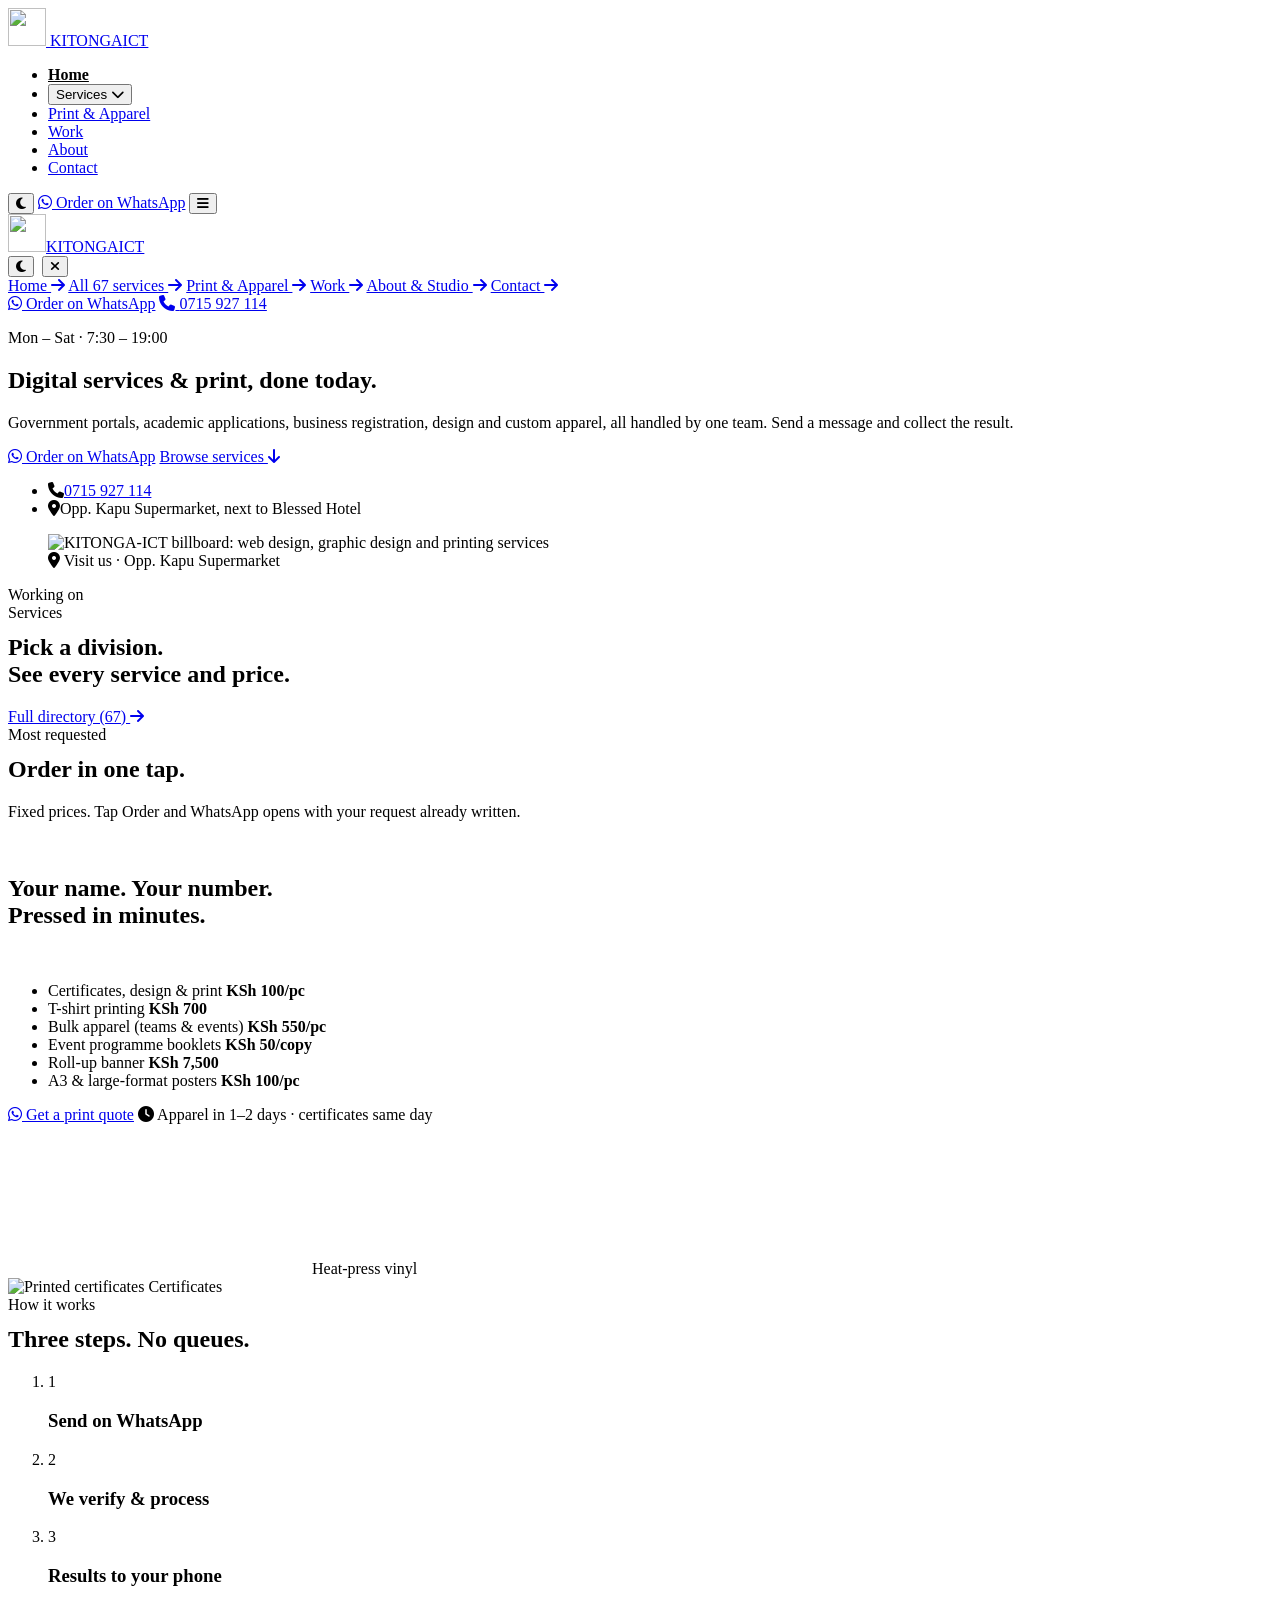
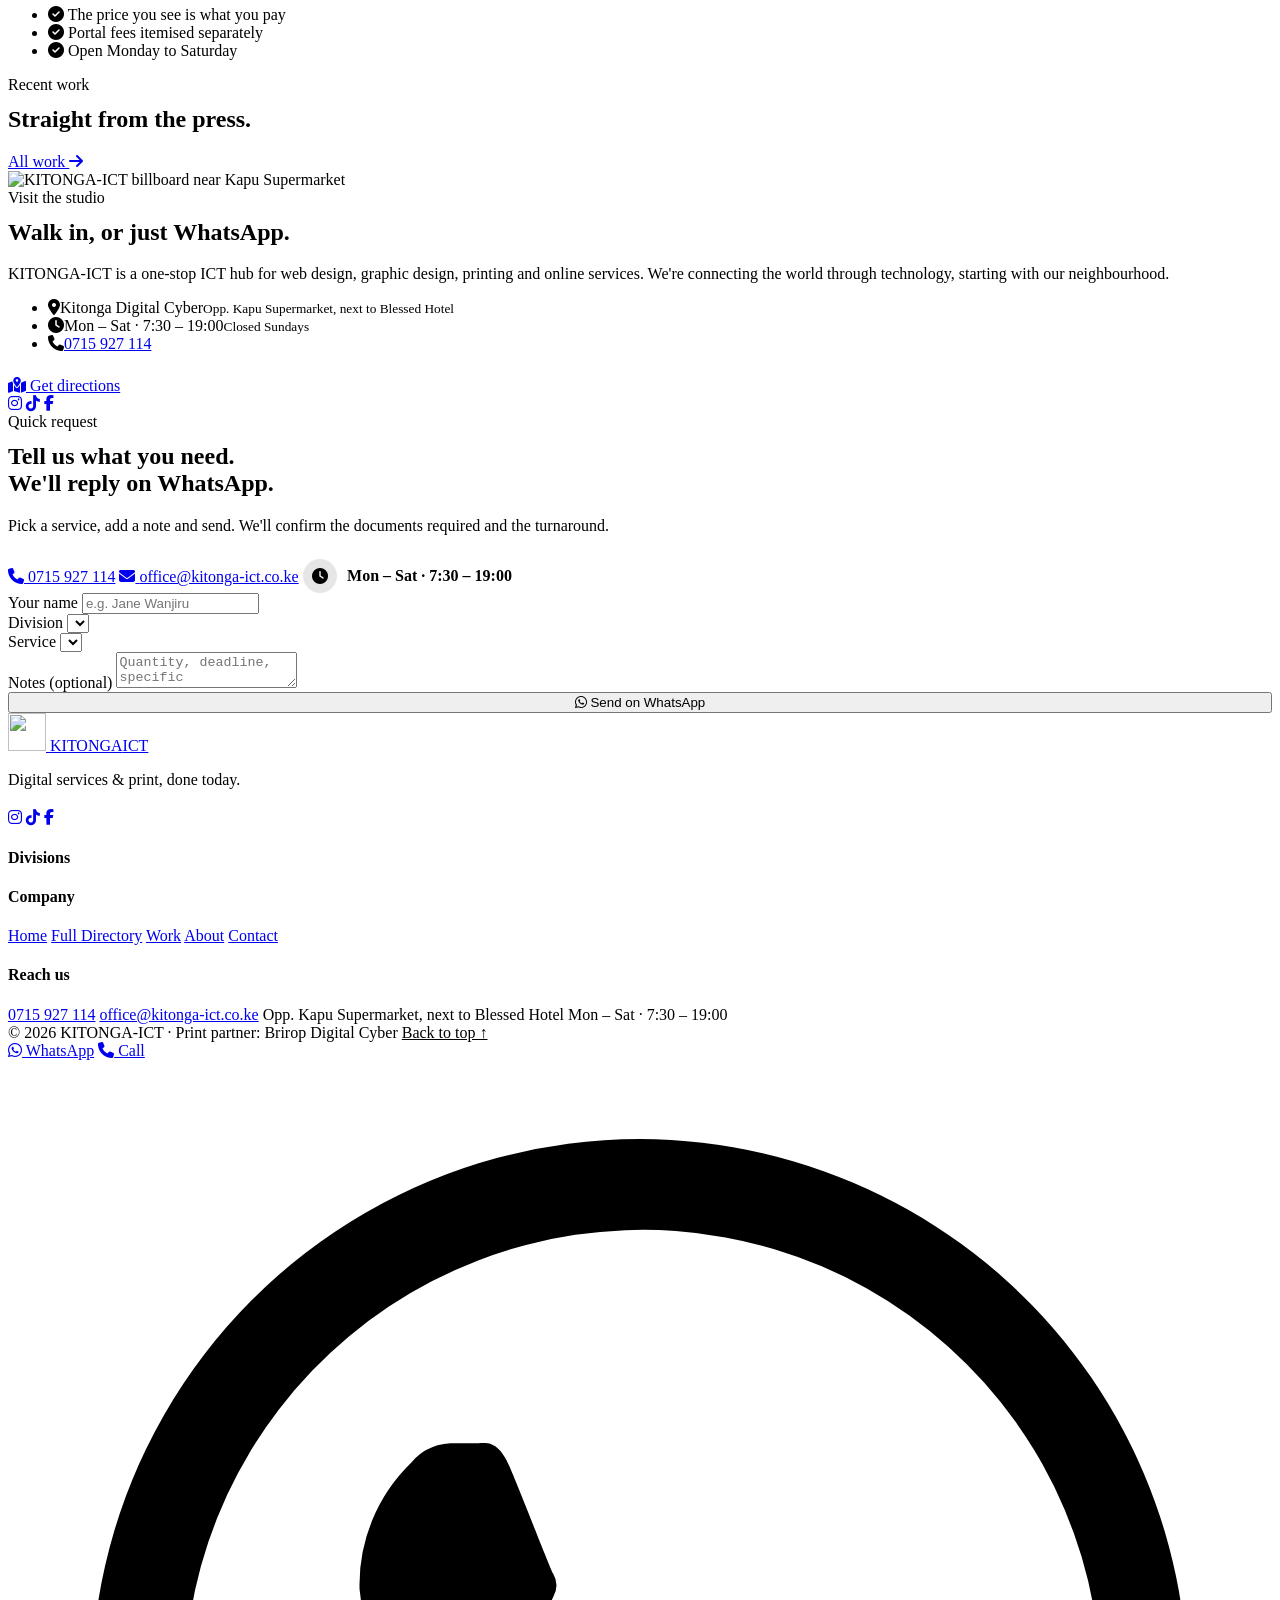
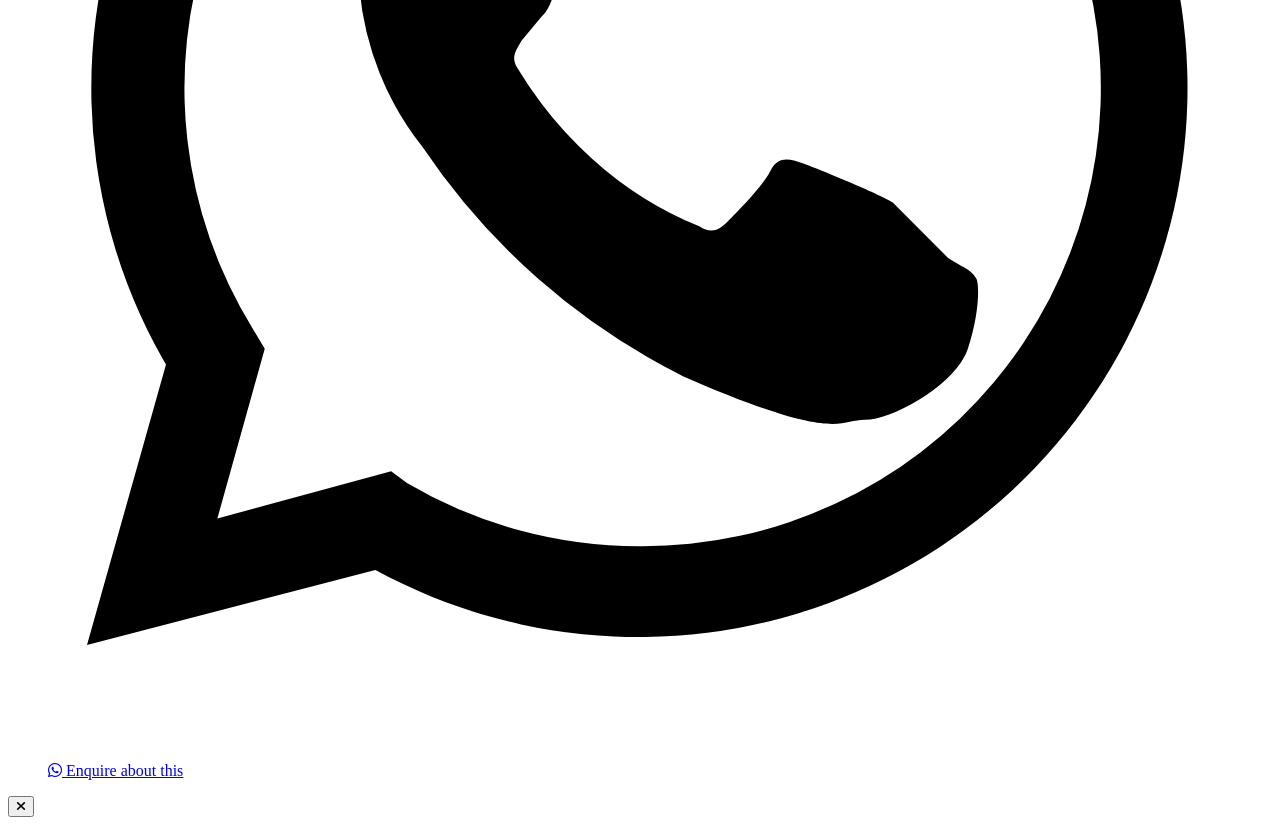
==== commit c6b59a92: "Optimize hero desktop layout, remove stats cards, and style sub-services and pop cards" ====
--- a/public/index.html
+++ b/public/index.html
@@ -134,25 +134,6 @@
         </figure>
       </div>
 
-      <!-- Stats Grid -->
-      <div class="stats-grid stagger">
-        <div class="stat stat--lime">
-          <span class="stat-num">67</span>
-          <span class="stat-label">services across 9 divisions</span>
-        </div>
-        <div class="stat">
-          <span class="stat-num">Same-day</span>
-          <span class="stat-label">turnaround on most requests</span>
-        </div>
-        <div class="stat">
-          <span class="stat-num">6</span>
-          <span class="stat-label">official portals, from eCitizen to KUCCPS</span>
-        </div>
-        <div class="stat stat--dark">
-          <span class="stat-num">KSh 10</span>
-          <span class="stat-label">starting price for printing &amp; office work</span>
-        </div>
-      </div>
     </div>
   </section>
 
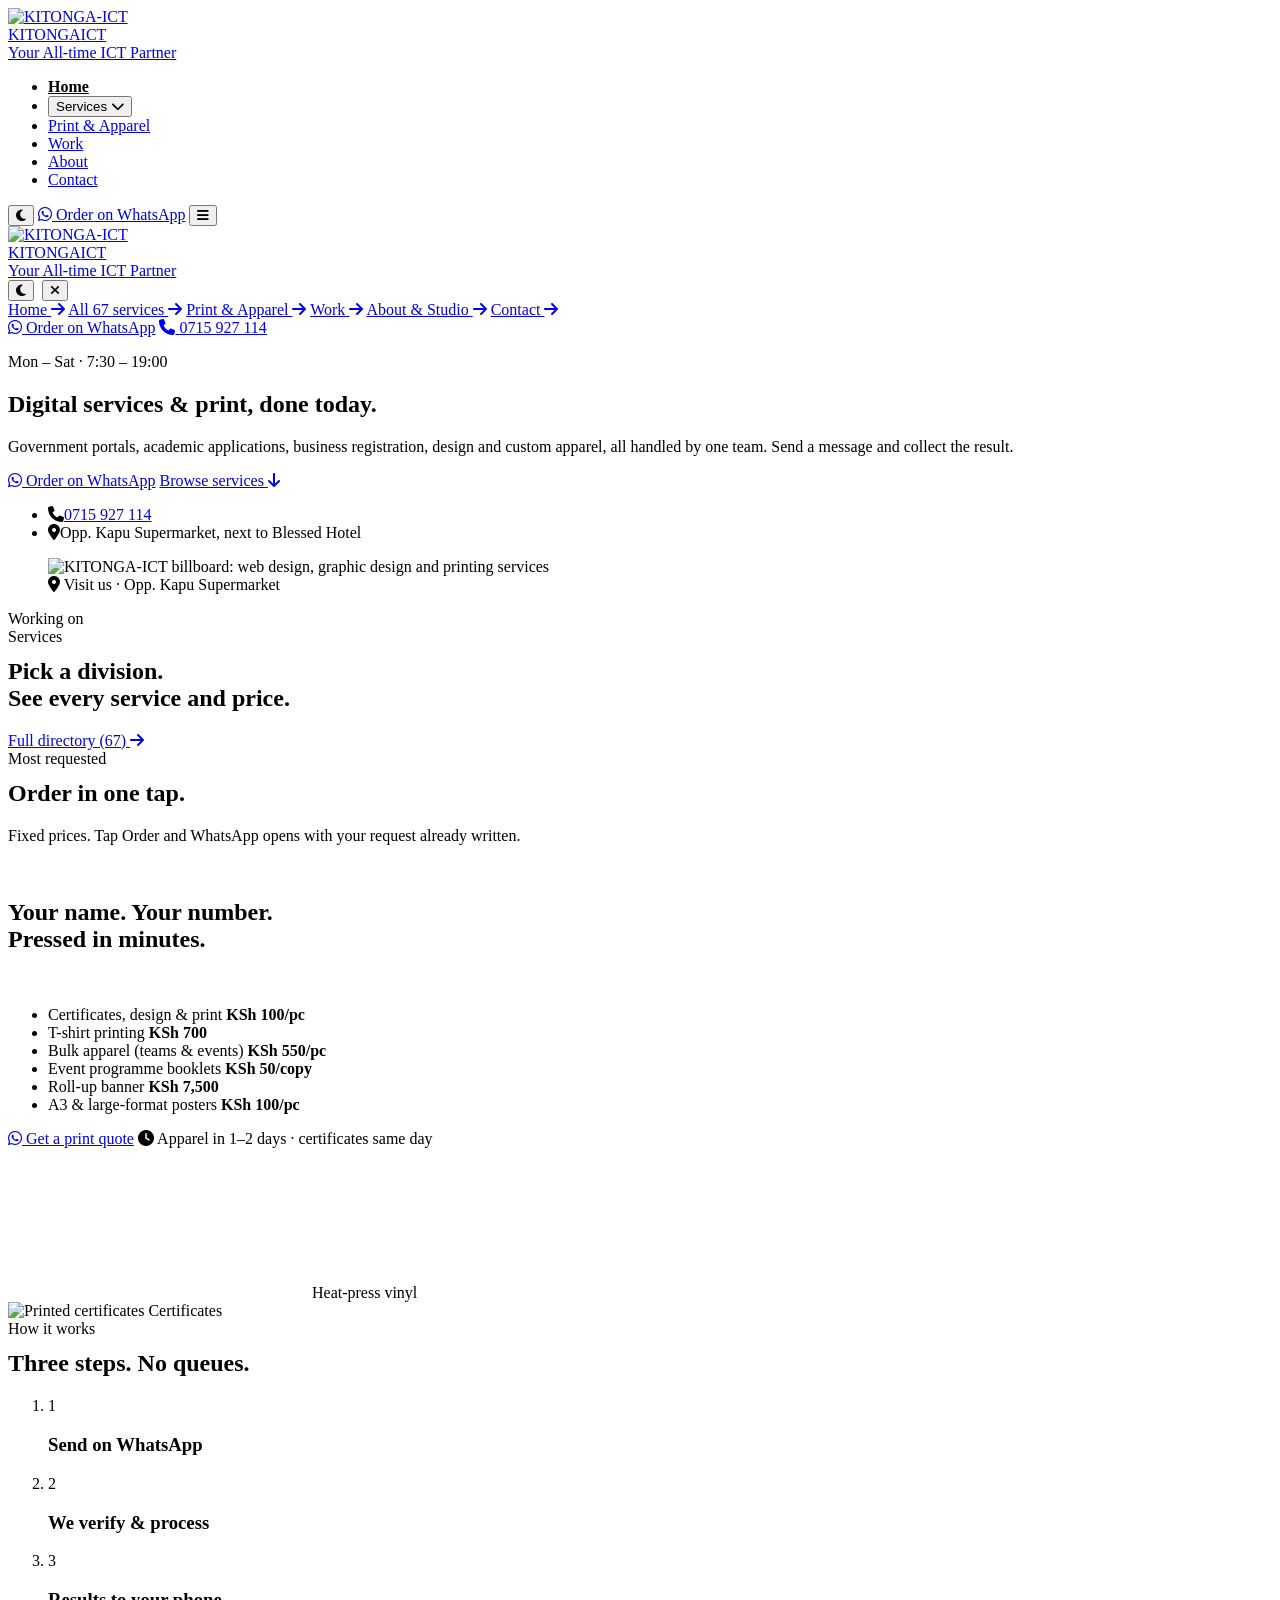
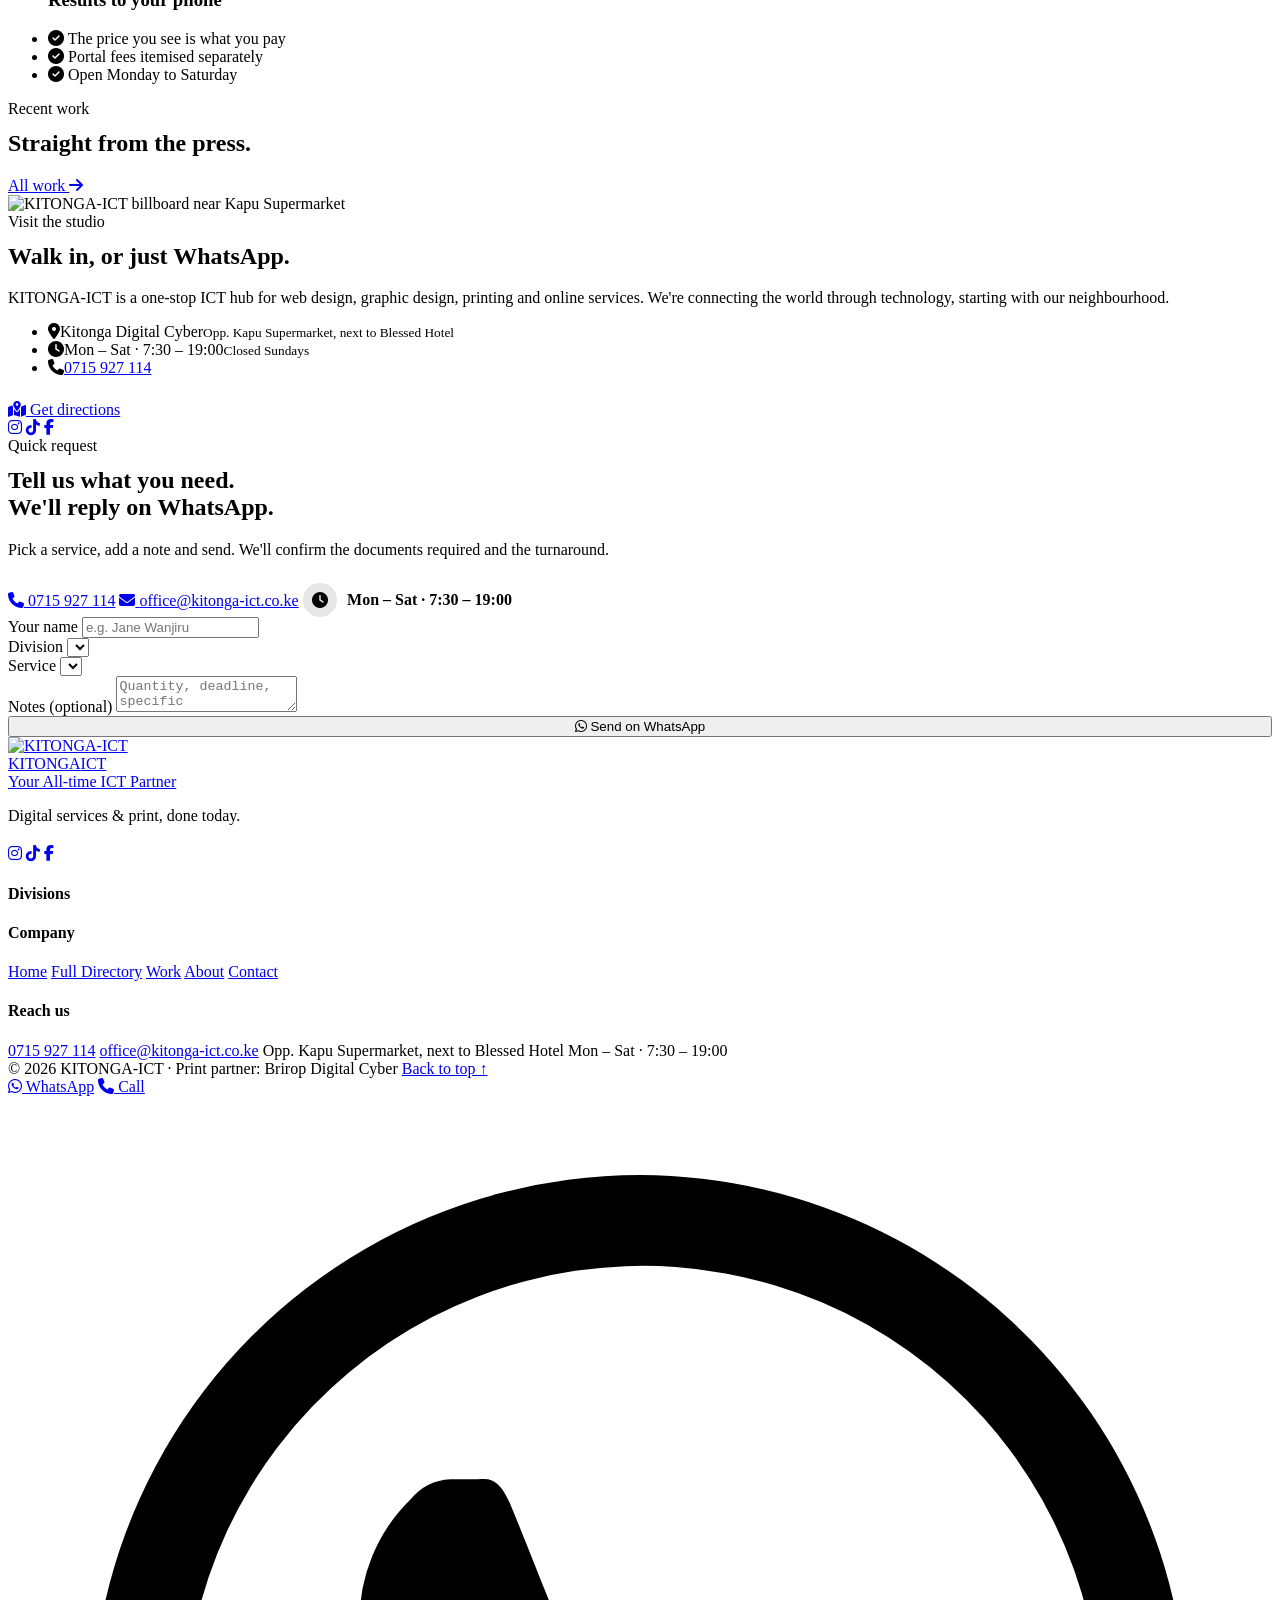
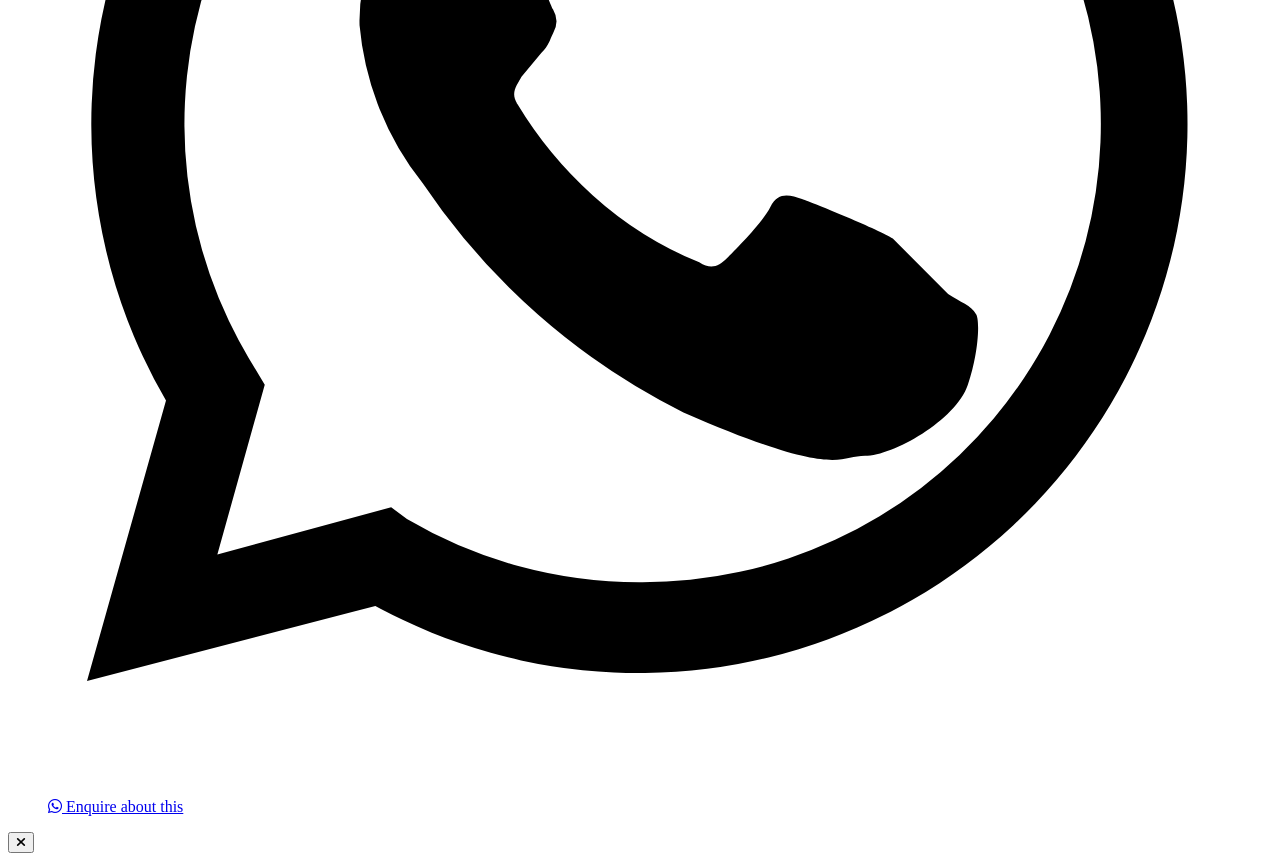
==== commit da1df687: "Fix dark mode button contrast, restore billboard size, add logo & tagline, fix nav links & footer fo" ====
--- a/public/index.html
+++ b/public/index.html
@@ -54,8 +54,11 @@
   <div class="wrap">
     <div class="bar">
       <a class="brand" href="/" aria-label="KITONGA-ICT home">
-        <img src="/static/brand/mark.svg" alt="" width="38" height="38">
-        <span class="brand-name">KITONGA</span><span class="tag">ICT</span>
+        <img src="/static/brand/logo.png" alt="KITONGA-ICT" width="44" height="44" class="brand-logo">
+        <div class="brand-text">
+          <div class="brand-title"><span class="brand-name">KITONGA</span><span class="tag">ICT</span></div>
+          <span class="brand-sub">Your All-time ICT Partner</span>
+        </div>
       </a>
       <ul class="nav" id="nav">
         <li><a href="/" style="font-weight:600;color:var(--ink)">Home</a></li>
@@ -79,7 +82,13 @@
 
 <nav class="mnav" id="mnav" aria-label="Mobile">
   <div class="top">
-    <a class="brand" href="/"><img src="/static/brand/mark.svg" alt="" width="38" height="38"><span class="brand-name">KITONGA</span><span class="tag">ICT</span></a>
+    <a class="brand" href="/" aria-label="KITONGA-ICT home">
+      <img src="/static/brand/logo.png" alt="KITONGA-ICT" width="44" height="44" class="brand-logo">
+      <div class="brand-text">
+        <div class="brand-title"><span class="brand-name">KITONGA</span><span class="tag">ICT</span></div>
+        <span class="brand-sub">Your All-time ICT Partner</span>
+      </div>
+    </a>
     <div style="display:flex;align-items:center;gap:.5rem">
       <button class="theme-toggle" type="button" aria-label="Toggle theme"><i class="fas fa-moon"></i></button>
       <button class="nav-toggle" id="nav-close" type="button" aria-label="Close menu"><i class="fas fa-xmark"></i></button>
@@ -111,7 +120,7 @@
           <p class="status" data-status>
             <span class="status-dot"></span><span data-status-text>Mon – Sat · 7:30 – 19:00</span>
           </p>
-          <h1 class="h-xl">Digital services &amp; print, <span class="hl">done today.</span></h1>
+          <h1 class="h-xl">Digital services &amp; print, done today.</h1>
           <p class="lead">Government portals, academic applications, business registration, design and custom apparel, all handled by one team. Send a message and collect the result.</p>
           <div class="cta-row">
             <a class="btn btn-dark btn-lg" href="#" data-wa-general><i class="fab fa-whatsapp"></i> Order on WhatsApp</a>
@@ -341,8 +350,11 @@
     <div class="foot-grid">
       <div class="brand-col">
         <a class="brand" href="/" aria-label="KITONGA-ICT home">
-          <img src="/static/brand/mark.svg" alt="" width="38" height="38">
-          <span class="brand-name">KITONGA</span><span class="tag">ICT</span>
+          <img src="/static/brand/logo.png" alt="KITONGA-ICT" width="44" height="44" class="brand-logo">
+          <div class="brand-text">
+            <div class="brand-title"><span class="brand-name">KITONGA</span><span class="tag">ICT</span></div>
+            <span class="brand-sub">Your All-time ICT Partner</span>
+          </div>
         </a>
         <p>Digital services &amp; print, done today.</p>
         <div class="socials" style="margin-top:1.25rem">
@@ -370,14 +382,14 @@
         <div class="links">
           <a href="#" data-tel data-k="phoneDisplay">0715 927 114</a>
           <a href="#" data-mail data-k="email">office@kitonga-ict.co.ke</a>
-          <span style="color:var(--mute)">Opp. Kapu Supermarket, next to Blessed Hotel</span>
-          <span data-k="hours" style="color:var(--mute)">Mon – Sat · 7:30 – 19:00</span>
+          <span>Opp. Kapu Supermarket, next to Blessed Hotel</span>
+          <span data-k="hours">Mon – Sat · 7:30 – 19:00</span>
         </div>
       </div>
     </div>
     <div class="foot-bottom">
       <span>© <span data-year>2026</span> KITONGA-ICT · Print partner: <span data-k="printPartner">Brirop Digital Cyber</span></span>
-      <a href="#main" style="color:var(--mute)">Back to top ↑</a>
+      <a href="#main">Back to top ↑</a>
     </div>
   </div>
 </footer>
